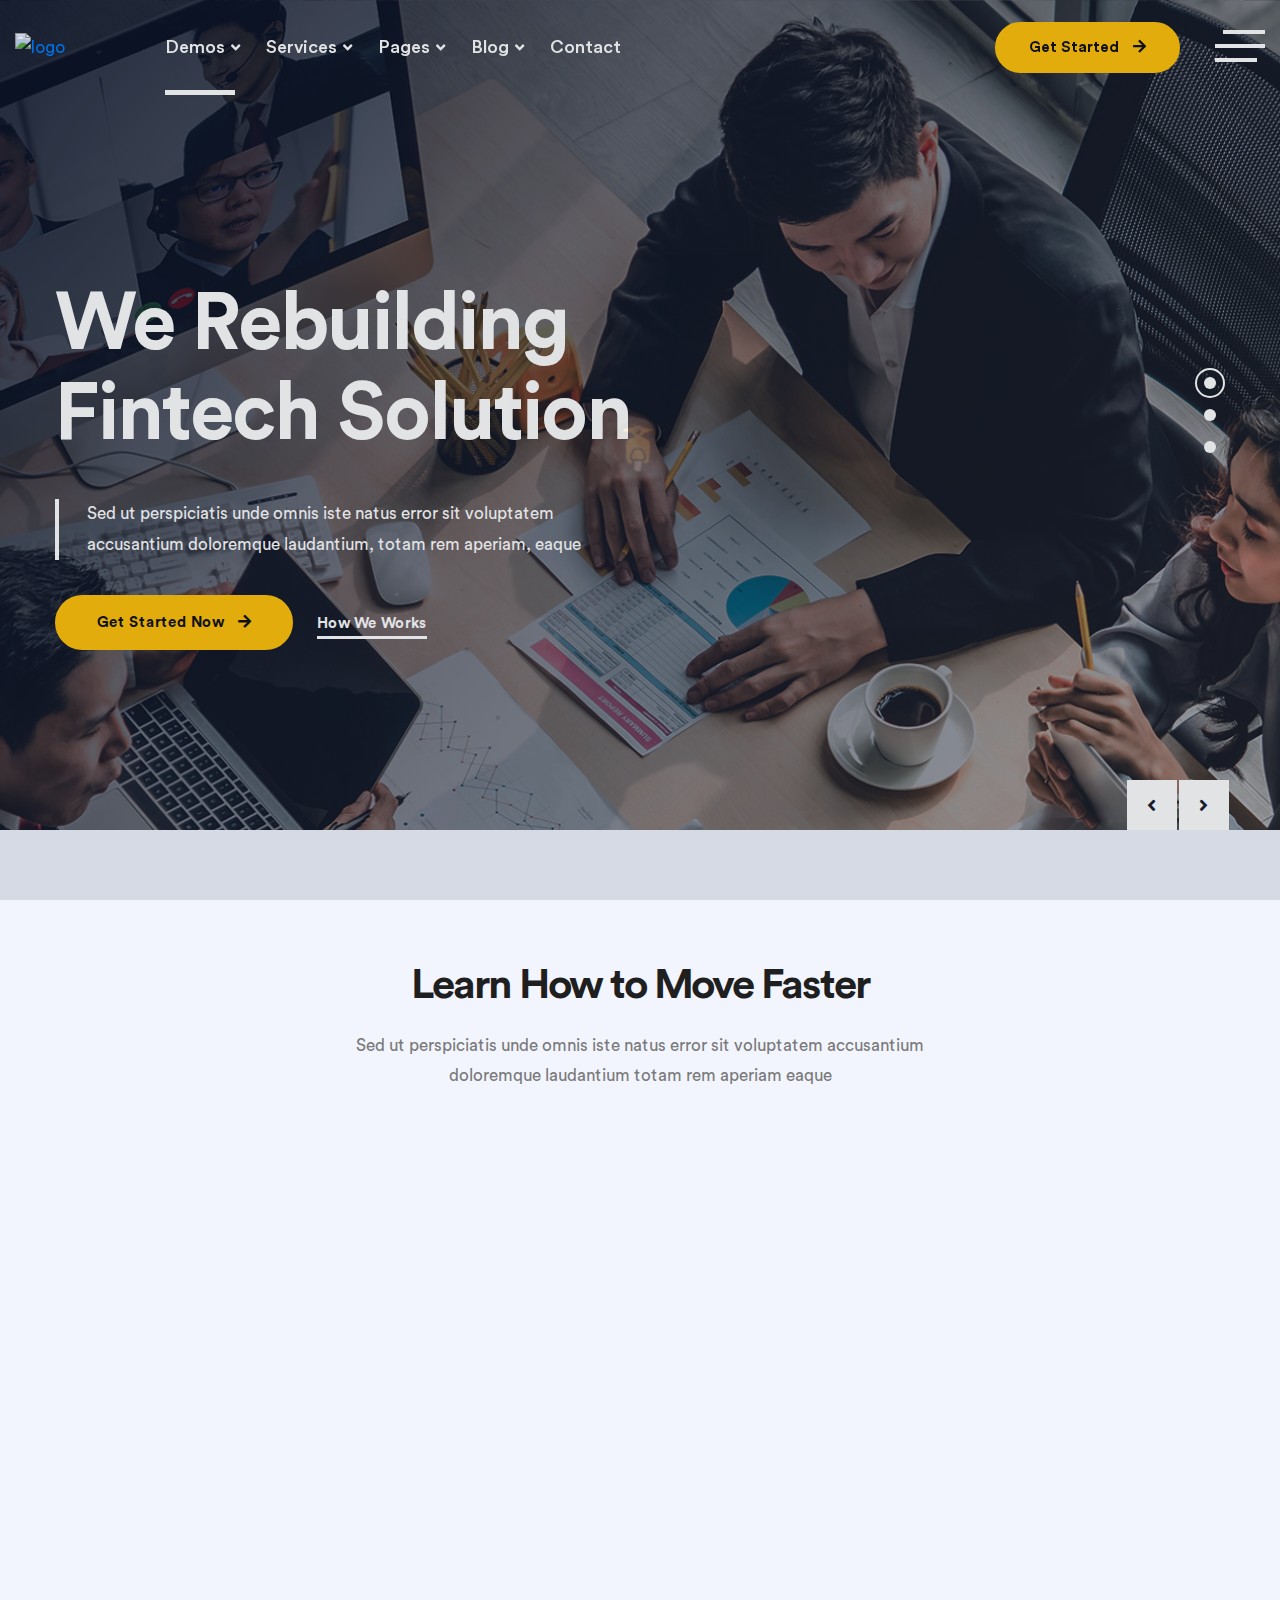
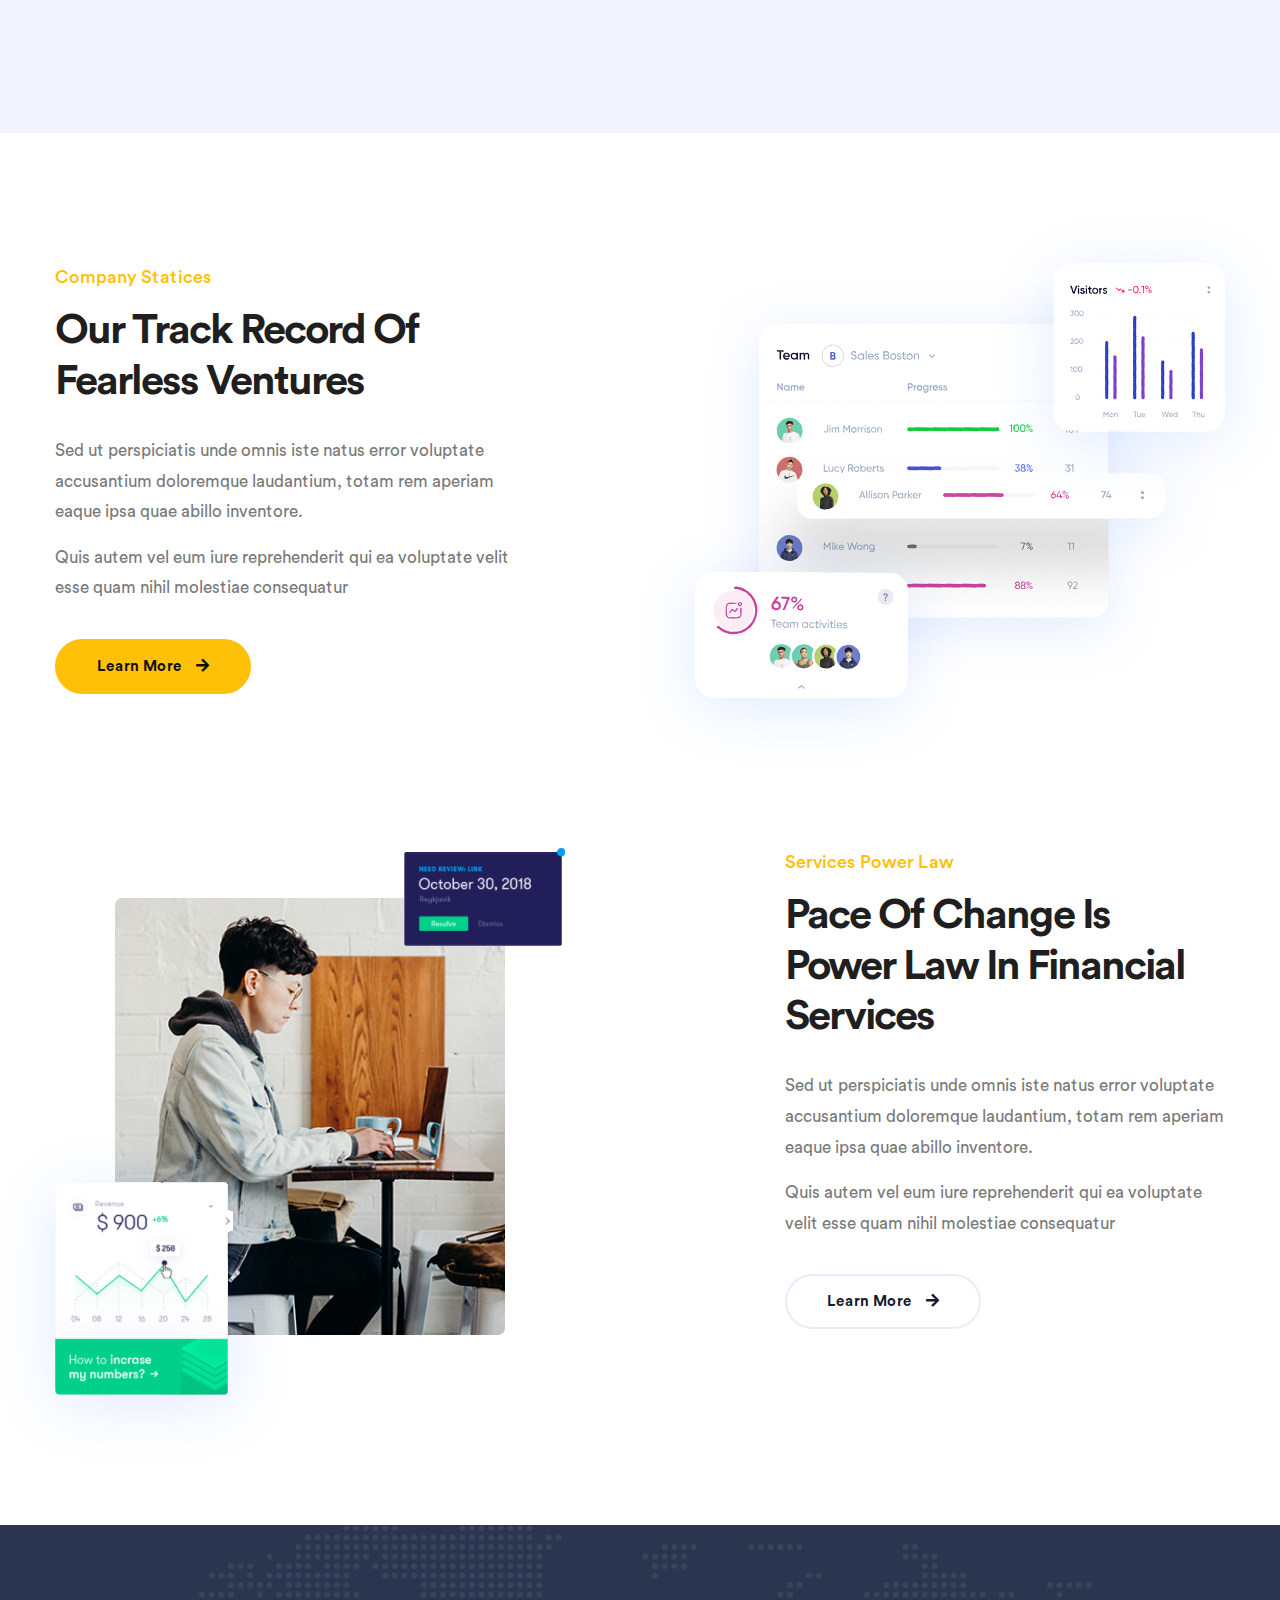
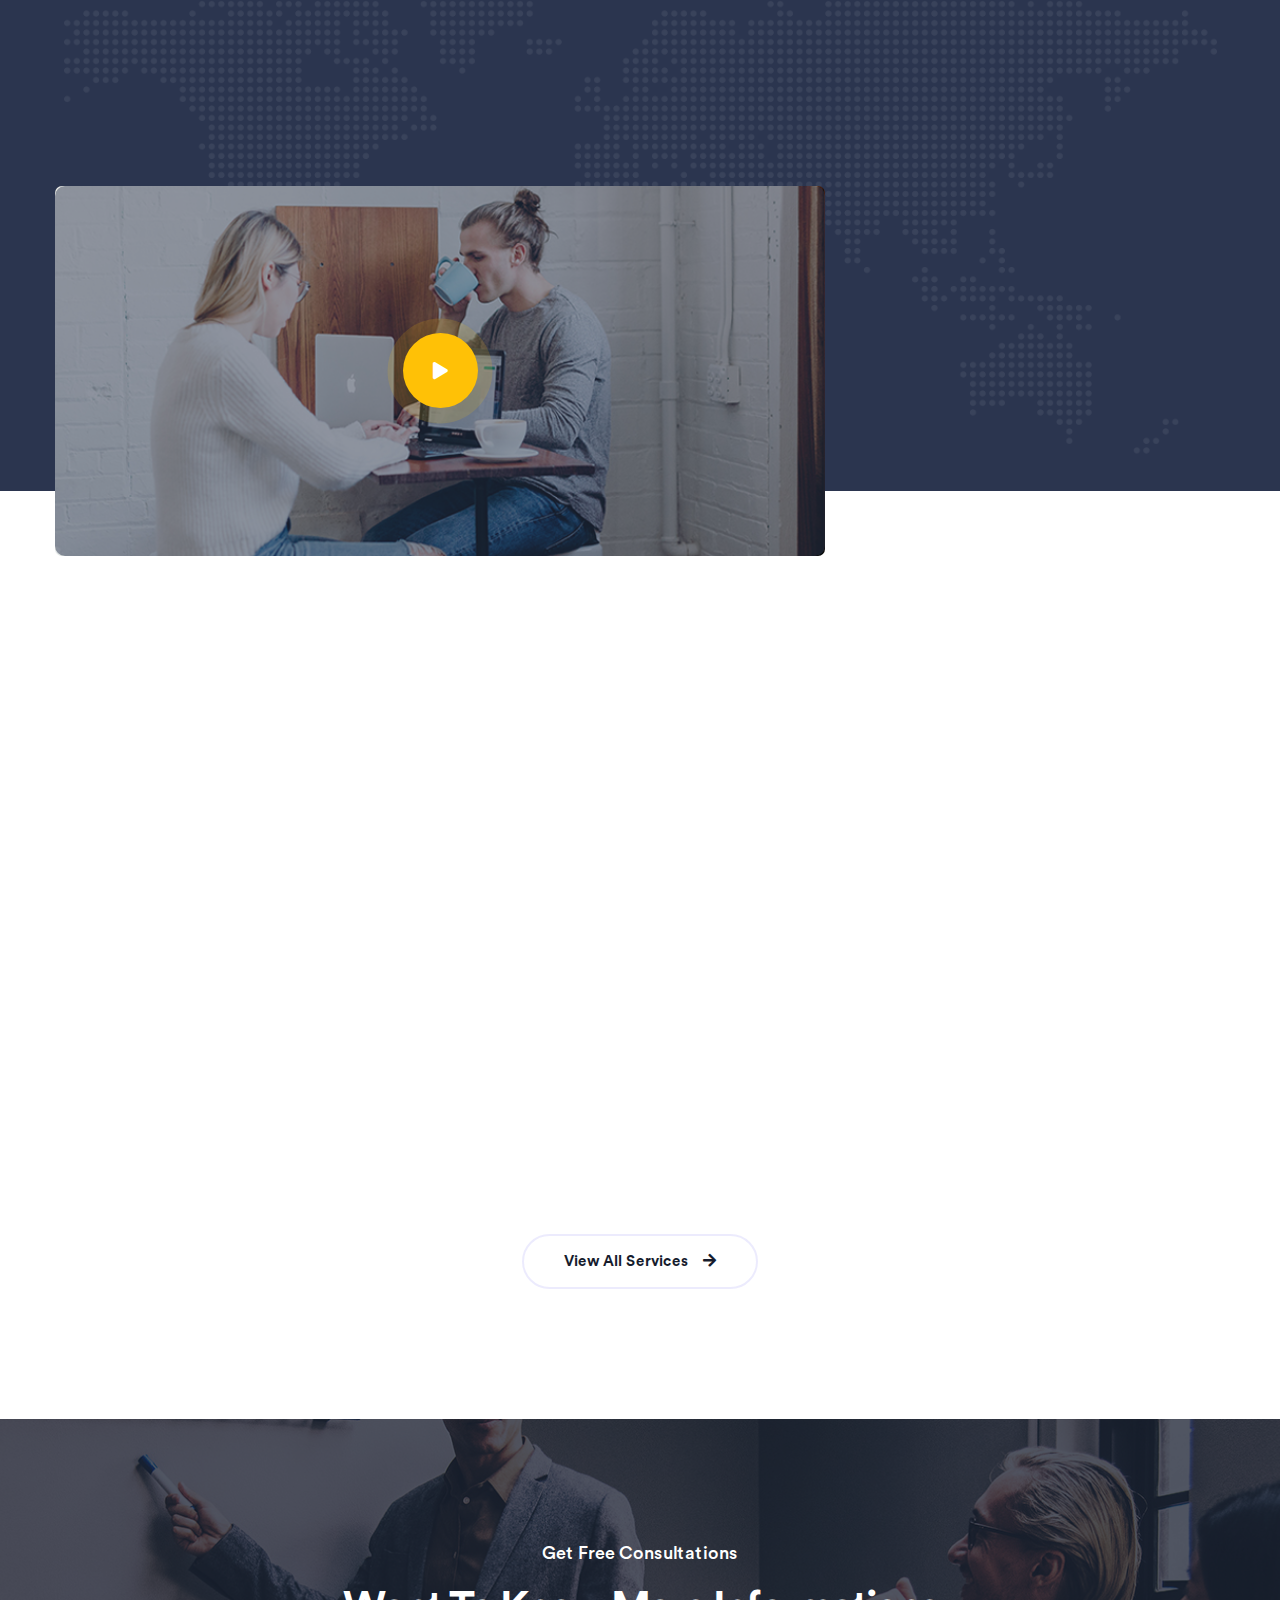
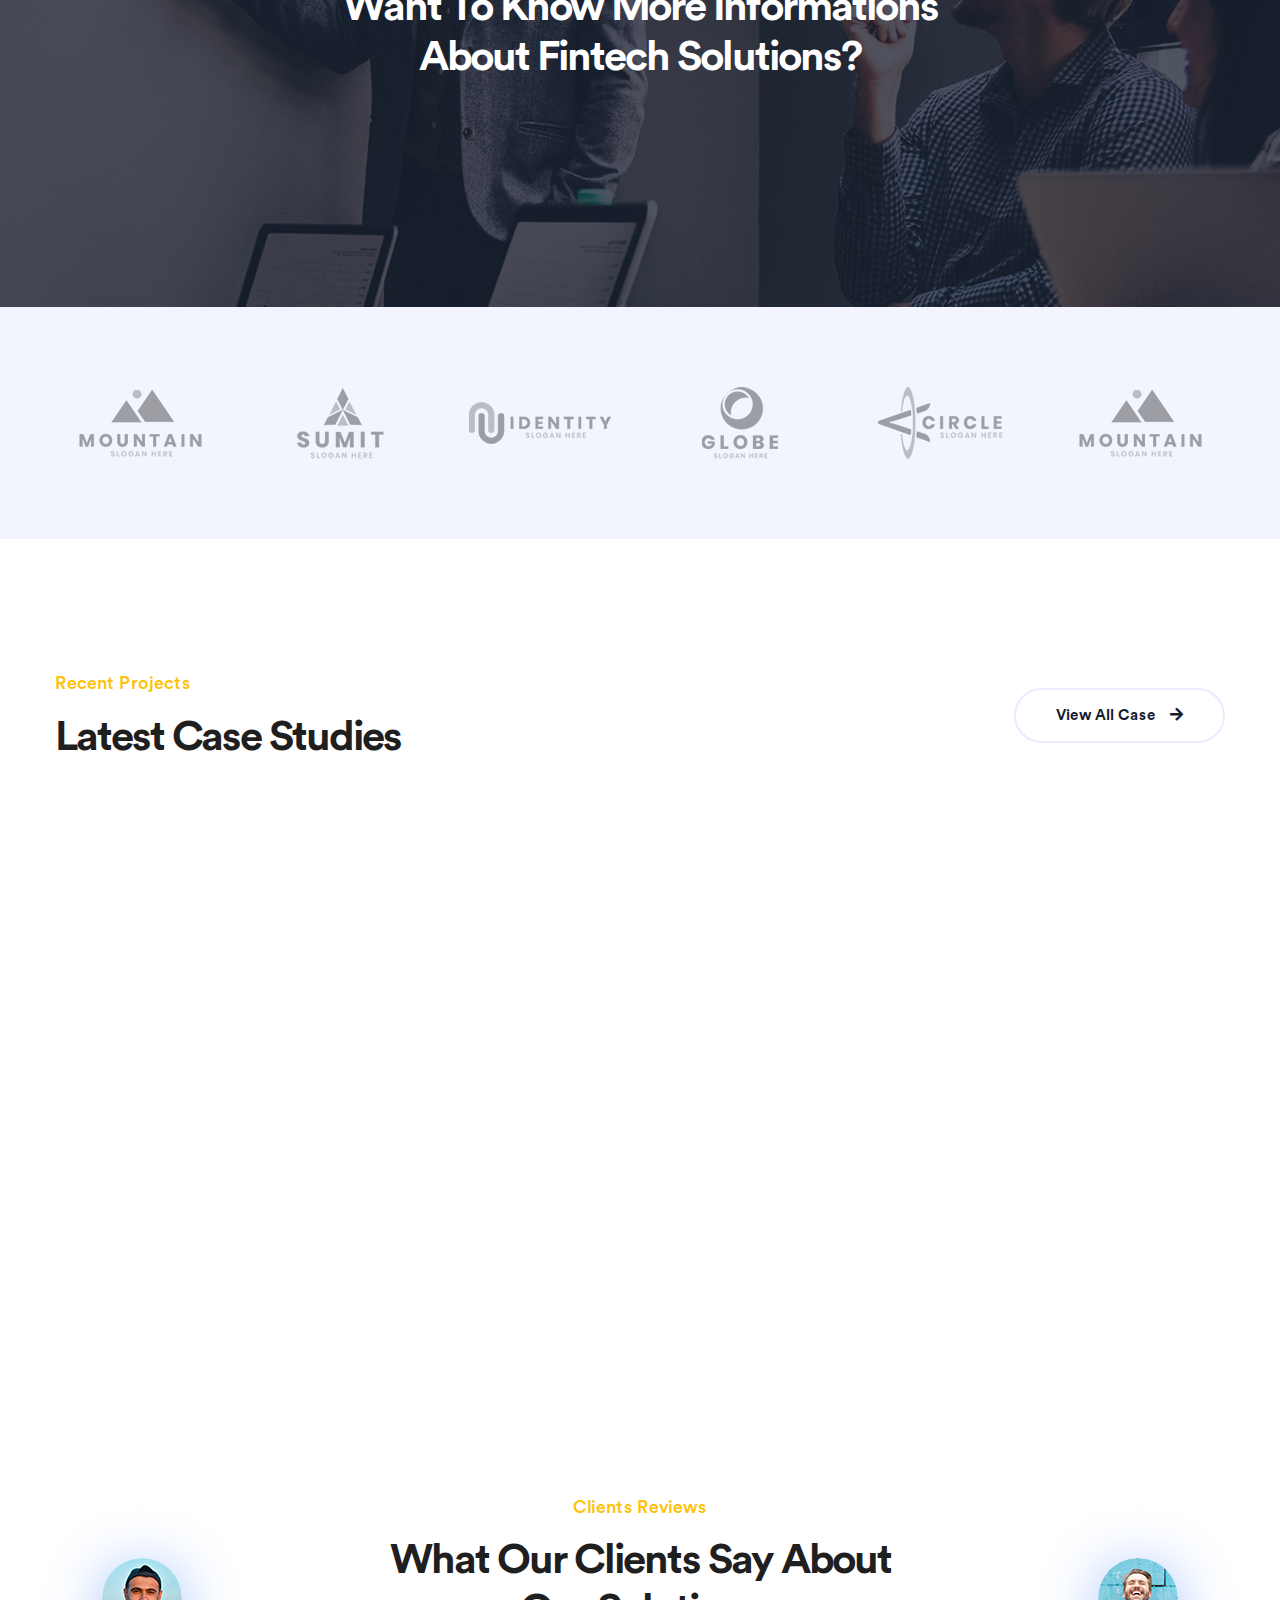
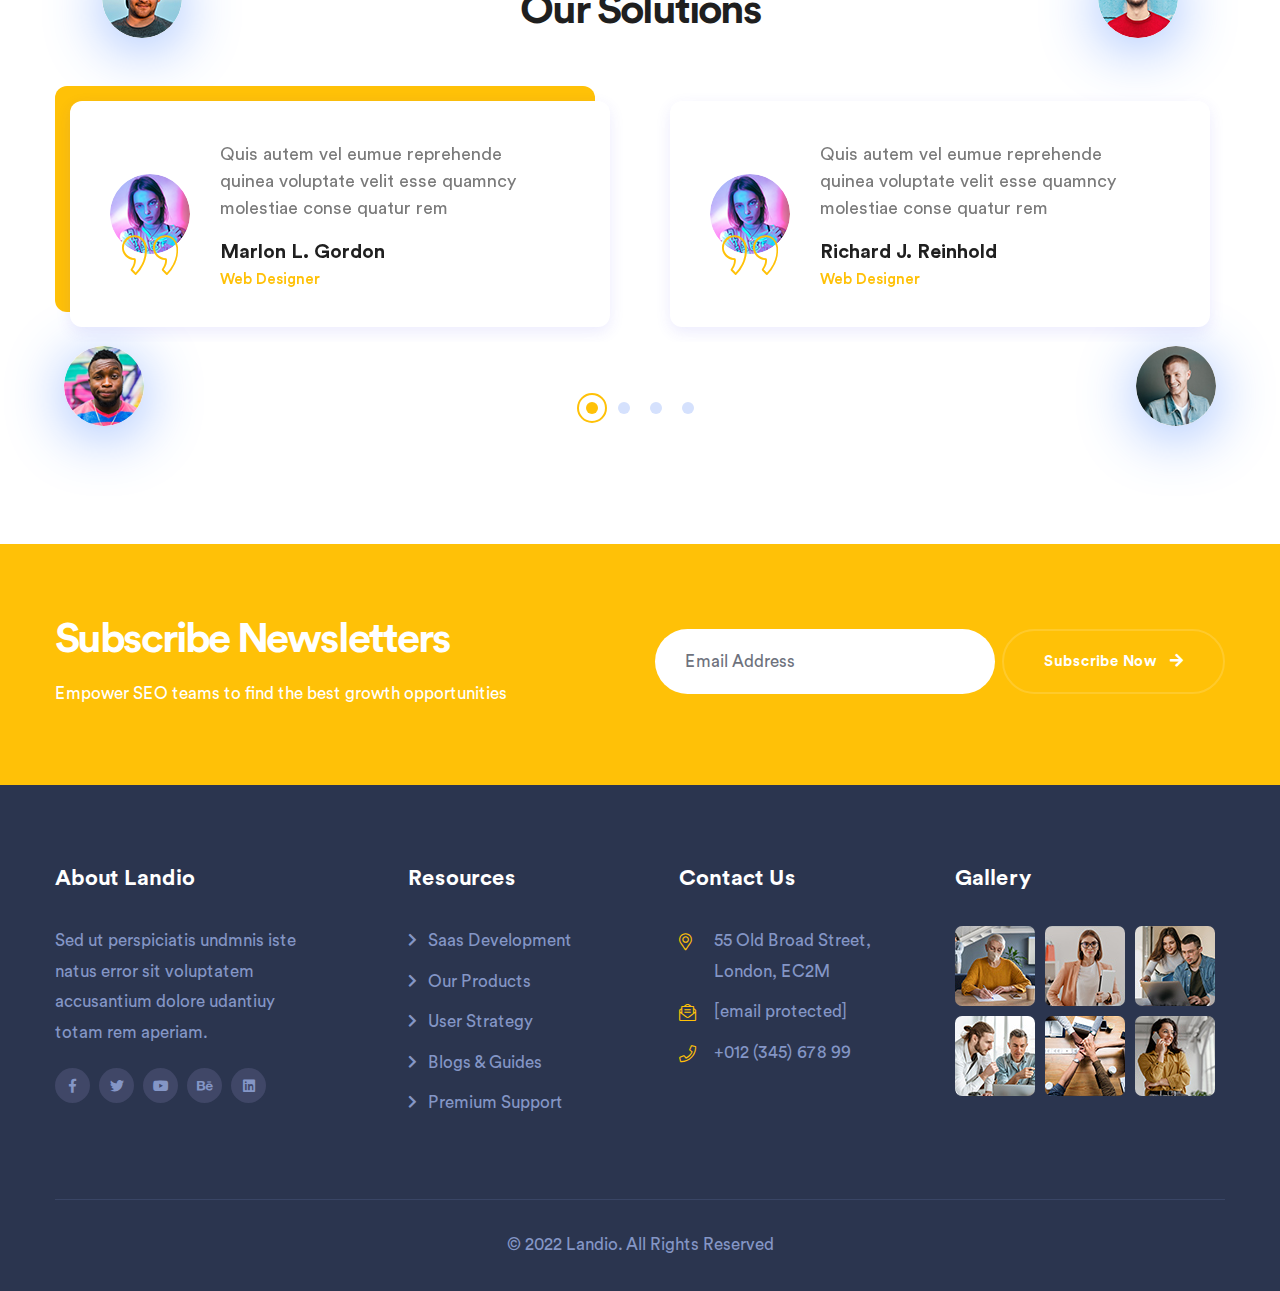
==== index-6.html @ 15ffc887 "first commit" ====
<!DOCTYPE html>
<html lang="en">

<head>
    <meta charset="UTF-8">
    <meta http-equiv="X-UA-Compatible" content="IE=edge">
    <meta name="viewport" content="width=device-width, initial-scale=1.0">
    <title>MotoGo || APP de traslados</title>

    <!--====== Favicon Icon ======-->
    <link rel="shortcut icon" href="assets/img/favicon.png" type="img/png" />
    <!--====== Bootstrap css ======-->
    <link rel="stylesheet" href="assets/css/bootstrap.min.css" />
    <!--====== Slick Slider ======-->
    <link rel="stylesheet" href="assets/css/slick.min.css" />
    <!--====== Magnific ======-->
    <link rel="stylesheet" href="assets/css/magnific-popup.min.css" />
    <!--====== Nice Select ======-->
    <link rel="stylesheet" href="assets/css/nice-select.min.css" />
    <!--====== Animate CSS ======-->
    <link rel="stylesheet" href="assets/css/animate.min.css" />
    <!--====== Font Awesome ======-->
    <link rel="stylesheet" href="assets/fonts/fontawesome/css/all.min.css" />
    <!--====== Flaticon ======-->
    <link rel="stylesheet" href="assets/fonts/flaticon/flaticon.css" />
    <!--====== Spacing Css ======-->
    <link rel="stylesheet" href="assets/css/spacing.min.css" />
    <!--====== Main Css ======-->
    <link rel="stylesheet" href="assets/css/style.css" />
    <!--====== Responsive CSS ======-->
    <link rel="stylesheet" href="assets/css/responsive.css" />
</head>

<body class="fintech-landing-page">
    <!--======= Start Preloader =======-->
    <div id="preloader">
        <img class="preloader-image" width="60" src="assets/img/preloader-logo.png" alt="preloader" />
    </div>
    <!--======= End Preloader =======-->

    <!--====== Start Header ======-->
    <header class="template-header navbar-left absolute-header nav-white-color nav-border-bottom submenu-primary-4 sticky-header">
        <div class="container-fluid container-1430">
            <div class="header-inner">
                <div class="header-left">
                    <div class="brand-logo">
                        <a href="index.html">
                            <img src="assets/img/logo-white-3.png" alt="logo" class="main-logo">
                            <img src="assets/img/logo-3.png" alt="logo" class="sticky-logo">
                        </a>
                    </div>
                    <nav class="nav-menu d-none d-xl-block">
                        <ul>
                            <li class="active">
                                <a href="index.html">Demos</a>
                                <ul class="sub-menu">
                                    <li><a href="index.html">Homepage Sass</a></li>
                                    <li><a href="index-2.html">Homepage SEO</a></li>
                                    <li><a href="index-3.html">Homepage App</a></li>
                                    <li><a href="index-4.html">Homepage Chatbot</a></li>
                                    <li><a href="index-5.html">Homepage Consultant</a></li>
                                    <li><a href="index-6.html">Homepage Fintech</a></li>
                                    <li><a href="index-7.html">Homepage Software</a></li>
                                    <li><a href="index-8.html">Homepage E-Wallet</a></li>
                                    <li><a href="index-9.html">Homepage Webinar</a></li>
                                </ul>
                            </li>
                            <li>
                                <a href="services.html">Services</a>
                                <ul class="sub-menu">
                                    <li><a href="services.html">Our Services</a></li>
                                    <li><a href="service-details.html">Service Details</a></li>
                                </ul>
                            </li>
                            <li>
                                <a href="index-6.html#">Pages</a>
                                <ul class="sub-menu">
                                    <li><a href="about.html">About Us</a></li>
                                    <li><a href="team.html">Our Team</a></li>
                                    <li><a href="pricing.html">Pricing</a></li>
                                    <li>
                                        <a href="portfolio.html">Portfolio</a>
                                        <ul class="sub-menu">
                                            <li><a href="portfolio.html">Portfolio One</a></li>
                                            <li><a href="portfolio-2.html">Portfolio Two</a></li>
                                            <li><a href="portfolio-details.html">Portfolio Details</a></li>
                                        </ul>
                                    </li>
                                    <li><a href="sign-in.html">Sign In</a></li>
                                    <li><a href="sign-up.html">Sign Up</a></li>
                                    <li><a href="coming-soon.html">Coming Soon</a></li>
                                    <li><a href="404.html">404</a></li>
                                </ul>
                            </li>
                            <li>
                                <a href="blog-standard.html">Blog</a>
                                <ul class="sub-menu">
                                    <li><a href="blog-standard.html">Blog Standard</a></li>
                                    <li><a href="blog-details.html">Blog Details</a></li>
                                </ul>
                            </li>
                            <li>
                                <a href="contact.html">Contact</a>
                            </li>
                        </ul>
                    </nav>
                </div>
                <div class="header-right">
                    <ul class="header-extra">
                        <li class="d-none d-md-block">
                            <a href="services.html" class="template-btn primary-bg-4 shadow-none">
                                Get Started <i class="fas fa-arrow-right"></i>
                            </a>
                        </li>
                        <li class="d-none d-xl-block">
                            <a href="index-6.html#" class="off-canvas-btn">
                                <span></span>
                                <span></span>
                                <span></span>
                            </a>
                        </li>
                        <li class="d-xl-none">
                            <a href="index-6.html#" class="navbar-toggler">
                                <span></span>
                                <span></span>
                                <span></span>
                            </a>
                        </li>
                    </ul>
                </div>
            </div>
        </div>

        <!-- Start Mobile Slide Menu -->
        <div class="mobile-slide-panel">
            <div class="panel-overlay"></div>
            <div class="panel-inner">
                <div class="mobile-logo">
                    <a href="index.html">
                        <img src="assets/img/logo-1.png" alt="Landio">
                    </a>
                </div>
                <nav class="mobile-menu">
                    <ul>
                        <li class="active">
                            <a href="index.html">Demos</a>
                            <ul class="sub-menu">
                                <li><a href="index.html">Homepage Sass</a></li>
                                <li><a href="index-2.html">Homepage SEO</a></li>
                                <li><a href="index-3.html">Homepage App</a></li>
                                <li><a href="index-4.html">Homepage Chatbot</a></li>
                                <li><a href="index-5.html">Homepage Consultant</a></li>
                                <li><a href="index-6.html">Homepage Fintech</a></li>
                                <li><a href="index-7.html">Homepage Software</a></li>
                                <li><a href="index-8.html">Homepage E-Wallet</a></li>
                                <li><a href="index-9.html">Homepage Webinar</a></li>
                            </ul>
                        </li>
                        <li>
                            <a href="services.html">Services</a>
                            <ul class="sub-menu">
                                <li><a href="services.html">Our Services</a></li>
                                <li><a href="service-details.html">Service Details</a></li>
                            </ul>
                        </li>
                        <li>
                            <a href="index-6.html#">Pages</a>
                            <ul class="sub-menu">
                                <li><a href="about.html">About Us</a></li>
                                <li><a href="team.html">Our Team</a></li>
                                <li><a href="pricing.html">Pricing</a></li>
                                <li>
                                    <a href="portfolio.html">Portfolio</a>
                                    <ul class="sub-menu">
                                        <li><a href="portfolio.html">Portfolio One</a></li>
                                        <li><a href="portfolio-2.html">Portfolio Two</a></li>
                                        <li><a href="portfolio-details.html">Portfolio Details</a></li>
                                    </ul>
                                </li>
                                <li><a href="sign-in.html">Sign In</a></li>
                                <li><a href="sign-up.html">Sign Up</a></li>
                                <li><a href="coming-soon.html">Coming Soon</a></li>
                                <li><a href="404.html">404</a></li>
                            </ul>
                        </li>
                        <li>
                            <a href="blog-standard.html">Blog</a>
                            <ul class="sub-menu">
                                <li><a href="blog-standard.html">Blog Standard</a></li>
                                <li><a href="blog-details.html">Blog Details</a></li>
                            </ul>
                        </li>
                        <li>
                            <a href="contact.html">Contact</a>
                        </li>
                    </ul>
                </nav>
                <a href="index-6.html#" class="panel-close">
                    <i class="fal fa-times"></i>
                </a>
            </div>
        </div>
        <!-- End Mobile Slide Menu -->

        <!-- Off Canvas -->
        <div class="off-canvas-wrapper">
            <div class="canvas-overlay"></div>
            <div class="canvas-inner">
                <div class="canvas-logo">
                    <img src="assets/img/logo-1.png" alt="Canvas Logo">
                </div>
                <div class="about-us">
                    <h5 class="canvas-widget-title">About Us</h5>
                    <p>
                        Sed perspiciatis unde omnis iste natus error voluptatem accusantium doloremque laudantium totam rem aperams eaque ipsa quae abillo inventore veritatis
                    </p>
                </div>
                <div class="contact-us">
                    <h5 class="canvas-widget-title">Contact Us</h5>
                    <ul>
                        <li>
                            <i class="far fa-map-marker-alt"></i>
                            354 Oakridge, Camden NJ 08102 - USA
                        </li>
                        <li>
                            <i class="far fa-envelope-open"></i>
                            <a href="../../cdn-cgi/l/email-protection#ec9f999c9c839e98ac808d82888583c28f8381"><span class="__cf_email__" data-cfemail="b2c1c7c2c2ddc0c6f2ded3dcd6dbdd9cd1dddf">[email&#160;protected]</span></a>
                            <a href="https://demo.webtend.net/html/landio/www.landio.net" target="_blank">www.landio.net</a>
                        </li>
                        <li>
                            <i class="far fa-phone"></i>
                            <span><a href="tel:+01234567899">+012 (345) 678 99</a></span>
                            <span><a href="tel:+8563214">+8563214</a></span>
                        </li>
                    </ul>
                </div>
                <a href="index-6.html#" class="canvas-close">
                    <i class="fal fa-times"></i>
                </a>
            </div>
        </div>
    </header>
    <!--====== End Header ======-->

    <!--====== Start Hero Area ======-->
    <section class="hero-area-v6 hero-slider">
        <div class="single-slider" style="background-image: url(assets/img/hero/home-6-slider-bg-1.jpg);">
            <div class="container">
                <div class="row no-gutters">
                    <div class="col-xl-6 col-lg-7 col-md-10 col-sm-11">
                        <div class="hero-content">
                            <h1 class="hero-title" data-animation="fadeInUp" data-delay="0.2s">
                                We Rebuilding Fintech Solution
                            </h1>
                            <p data-animation="fadeInUp" data-delay="0.4s">
                                Sed ut perspiciatis unde omnis iste natus error sit voluptatem accusantium doloremque laudantium, totam rem aperiam, eaque
                            </p>
                            <ul class="hero-btns d-flex align-items-center">
                                <li data-animation="fadeInUp" data-delay="0.5s">
                                    <a href="services.html" class="template-btn primary-bg-4 shadow-none">
                                        Get Started Now <i class="fas fa-arrow-right"></i>
                                    </a>
                                </li>
                                <li data-animation="fadeInUp" data-delay="0.6s">
                                    <a href="https://vimeo.com/87110435" class="play-text-btn">
                                        How We Works
                                    </a>
                                </li>
                            </ul>
                        </div>
                    </div>
                </div>
            </div>
        </div>
        <div class="single-slider" style="background-image: url(assets/img/hero/home-6-slider-bg-2.jpg);">
            <div class="container">
                <div class="row no-gutters">
                    <div class="col-xl-6 col-lg-7 col-md-10 col-sm-11">
                        <div class="hero-content">
                            <h1 class="hero-title">
                                We Rebuilding Fintech Solution
                            </h1>
                            <p>
                                Sed ut perspiciatis unde omnis iste natus error sit voluptatem accusantium doloremque laudantium, totam rem aperiam, eaque
                            </p>
                            <ul class="hero-btns d-flex align-items-center">
                                <li>
                                    <a href="services.html" class="template-btn primary-bg-4 shadow-none">
                                        Get Started Now <i class="fas fa-arrow-right"></i>
                                    </a>
                                </li>
                                <li>
                                    <a href="https://vimeo.com/87110435" class="play-text-btn">
                                        How We Works
                                    </a>
                                </li>
                            </ul>
                        </div>
                    </div>
                </div>
            </div>
        </div>
        <div class="single-slider" style="background-image: url(assets/img/hero/home-6-slider-bg-3.jpg);">
            <div class="container">
                <div class="row no-gutters">
                    <div class="col-xl-6 col-lg-7 col-md-10 col-sm-11">
                        <div class="hero-content">
                            <h1 class="hero-title">
                                We Rebuilding Fintech Solution
                            </h1>
                            <p>
                                Sed ut perspiciatis unde omnis iste natus error sit voluptatem accusantium doloremque laudantium, totam rem aperiam, eaque
                            </p>
                            <ul class="hero-btns d-flex align-items-center">
                                <li>
                                    <a href="services.html" class="template-btn primary-bg-4 shadow-none">
                                        Get Started Now <i class="fas fa-arrow-right"></i>
                                    </a>
                                </li>
                                <li>
                                    <a href="https://vimeo.com/87110435" class="play-text-btn">
                                        How We Works
                                    </a>
                                </li>
                            </ul>
                        </div>
                    </div>
                </div>
            </div>
        </div>
    </section>
    <!--====== End Hero Area ======-->

    <!--====== Section Service Start ======-->
    <section class="service-section p-t-130 p-b-130 bg-soft-grey-color">
        <div class="container">
            <div class="row justify-content-center">
                <div class="col-lg-6 col-md-9">
                    <div class="common-heading text-center m-b-20">
                        <h2 class="title m-b-20">Learn How to Move Faster</h2>
                        <p>Sed ut perspiciatis unde omnis iste natus error sit voluptatem accusantium doloremque laudantium totam rem aperiam eaque</p>
                    </div>
                </div>
            </div>
            <div class="row justify-content-center image-boxes-v3">
                <div class="col-lg-6 col-md-10 wow fadeInUp" data-wow-delay="0.2s">
                    <div class="image-box m-t-30">
                        <div class="box-image">
                            <img src="assets/img/services/service-thumbnail-7.jpg" alt="Image">
                        </div>
                        <div class="box-content">
                            <h4 class="title">Smart Softwares</h4>
                            <p>
                                Quis autem vel eum iure righteous qui in ea voluptate velit esse.
                            </p>
                            <a href="service-details.html" class="box-link">Read More <i class="fas fa-arrow-right"></i></a>
                        </div>
                    </div>
                </div>
                <div class="col-lg-6 col-md-10 wow fadeInUp" data-wow-delay="0.3s">
                    <div class="image-box m-t-30">
                        <div class="box-image">
                            <img src="assets/img/services/service-thumbnail-8.jpg" alt="Image">
                        </div>
                        <div class="box-content">
                            <h4 class="title">Trusted Security</h4>
                            <p>
                                Quis autem vel eum iure righteous qui in ea voluptate velit esse.
                            </p>
                            <a href="service-details.html" class="box-link">Read More <i class="fas fa-arrow-right"></i></a>
                        </div>
                    </div>
                </div>
                <div class="col-lg-6 col-md-10 wow fadeInUp" data-wow-delay="0.4s">
                    <div class="image-box m-t-30">
                        <div class="box-image">
                            <img src="assets/img/services/service-thumbnail-9.jpg" alt="Image">
                        </div>
                        <div class="box-content">
                            <h4 class="title">Awards Winners</h4>
                            <p>
                                Quis autem vel eum iure righteous qui in ea voluptate velit esse.
                            </p>
                            <a href="service-details.html" class="box-link">Read More <i class="fas fa-arrow-right"></i></a>
                        </div>
                    </div>
                </div>
                <div class="col-lg-6 col-md-10 wow fadeInUp" data-wow-delay="0.5s">
                    <div class="image-box m-t-30">
                        <div class="box-image">
                            <img src="assets/img/services/service-thumbnail-10.jpg" alt="Image">
                        </div>
                        <div class="box-content">
                            <h4 class="title">Great Experience</h4>
                            <p>
                                Quis autem vel eum iure righteous qui in ea voluptate velit esse.
                            </p>
                            <a href="service-details.html" class="box-link">Read More <i class="fas fa-arrow-right"></i></a>
                        </div>
                    </div>
                </div>
            </div>
        </div>
    </section>
    <!--====== Section Service End ======-->

    <!--====== Statices Section Start ======-->
    <section class="statistic-section p-t-130 p-b-130">
        <div class="container">
            <div class="row justify-content-lg-between justify-content-center">
                <div class="col-lg-6 col-md-9 order-lg-last">
                    <div class="preview-galley-v6 m-l-40 m-l-lg-0 m-b-md-80">
                        <div class="main-img">
                            <img src="assets/img/preview-gallery/statistic-image-main.png" alt="Image">
                        </div>
                        <div class="preview-image-top animate-float-bob-x">
                            <img src="assets/img/preview-gallery/statistic-image-top.png" alt="Image">
                        </div>
                        <div class="preview-image-bottom animate-float-bob-x">
                            <img src="assets/img/preview-gallery/statistic-image-bottom.png" alt="Image">
                        </div>
                    </div>
                </div>
                <div class="col-lg-5 col-md-10 order-lg-first">
                    <div class="statistic-text-block">
                        <div class="common-heading m-b-30">
                            <span class="tagline color-primary-4">Company Statices</span>
                            <h2 class="title">Our Track Record Of Fearless Ventures</h2>
                        </div>
                        <p class="m-b-15">
                            Sed ut perspiciatis unde omnis iste natus error voluptate accusantium doloremque laudantium, totam rem aperiam eaque ipsa quae abillo inventore.
                        </p>
                        <p>
                            Quis autem vel eum iure reprehenderit qui ea voluptate velit esse quam nihil molestiae consequatur
                        </p>

                        <a href="index-6.html#" class="template-btn primary-bg-4 shadow-none m-t-35">Learn More <i class="fas fa-arrow-right"></i></a>
                    </div>
                </div>
            </div>
            <div class="row justify-content-lg-between justify-content-center p-t-150">
                <div class="col-lg-6 col-md-9">
                    <div class="preview-galley-v7 m-r-60 m-r-lg-0  m-b-md-80">
                        <div class="main-img">
                            <img src="assets/img/preview-gallery/service-law-main.jpg" alt="Image">
                        </div>
                        <div class="preview-image-top animate-float-bob-x">
                            <img src="assets/img/preview-gallery/service-law-top.png" alt="Image">
                        </div>
                        <div class="preview-image-bottom animate-float-bob-x">
                            <img src="assets/img/preview-gallery/service-law-bottom.png" alt="Image">
                        </div>
                    </div>
                </div>
                <div class="col-xl-5 col-lg-6 col-md-10">
                    <div class="statistic-text-block p-l-30">
                        <div class="common-heading m-b-30">
                            <span class="tagline color-primary-4">Services Power Law</span>
                            <h2 class="title">Pace Of Change Is Power Law In Financial Services</h2>
                        </div>
                        <p class="m-b-15">
                            Sed ut perspiciatis unde omnis iste natus error voluptate accusantium doloremque laudantium, totam rem aperiam eaque ipsa quae abillo inventore.
                        </p>
                        <p>
                            Quis autem vel eum iure reprehenderit qui ea voluptate velit esse quam nihil molestiae consequatur
                        </p>

                        <a href="index-6.html#" class="template-btn primary-bg-4 bordered-btn shadow-none m-t-35">Learn More <i class="fas fa-arrow-right"></i></a>
                    </div>
                </div>
            </div>
        </div>
    </section>
    <!--====== Statices Section End ======-->

    <!--====== Counter With Video End ======-->
    <div class="counter-with-vide-cta">
        <!--====== Counter Section Start ======-->
        <section class="counter-section bg-secondary-color-4 section-with-map-bg">
            <div class="container">
                <div class="row justify-content-center">
                    <div class="col-xl-10 col-lg-11">
                        <div class="row justify-content-center counter-items-v2">
                            <div class="col-lg-4 col-sm-6 wow fadeInUp" data-wow-delay="0.2s">
                                <div class="counter-item counter-left white-color m-b-60">
                                    <div class="counter-wrap">
                                        <span class="counter">35</span>
                                        <span class="suffix"><i class="far fa-plus"></i></span>
                                    </div>
                                    <p class="title">Our Trusted Active Clients</p>
                                </div>
                            </div>
                            <div class="col-lg-4 col-sm-6 wow fadeInUp" data-wow-delay="0.3s">
                                <div class="counter-item counter-left white-color m-b-60">
                                    <div class="counter-wrap">
                                        <span class="counter">75</span>
                                        <span class="suffix"><i class="far fa-plus"></i></span>
                                    </div>
                                    <p class="title">Fintech Project Complate</p>
                                </div>
                            </div>
                            <div class="col-lg-4 col-sm-6 wow fadeInUp" data-wow-delay="0.4s">
                                <div class="counter-item counter-left white-color m-b-60 pl-xl-5">
                                    <div class="counter-wrap">
                                        <span class="counter">94</span>
                                        <span class="suffix"><i class="far fa-plus"></i></span>
                                    </div>
                                    <p class="title">Experience Members</p>
                                </div>
                            </div>
                        </div>
                    </div>
                </div>
            </div>
        </section>
        <!--====== Counter Section End ======-->

        <!--====== Video Call To Action End ======-->
        <div class="container">
            <div class="video-cta">
                <div class="row justify-content-center">
                    <div class="col-xl-8 col-lg-7">
                        <div class="landio-video" style="background-image: url(assets/img/video/featured-video-cover-2.jpg);">
                            <a href="https://vimeo.com/87110435" class="play-btn popup-video color-heading-3"><i class="fas fa-play"></i></a>
                        </div>
                    </div>
                    <div class="col-xl-4 col-lg-5 col-md-8 wow fadeInUp" data-wow-delay="0.3s">
                        <div class="video-cta-text-block m-t-md-30">
                            <h3 class="title">Get Free  Consultations</h3>
                            <p>
                                Sed ut perspiciatis unde omnis iste  voluptate accusan dolore
                            </p>
                            <a href="index-6.html#" class="template-btn white-bg bordered-btn">Get A Quote <i class="far fa-arrow-right"></i></a>
                        </div>
                    </div>
                </div>
            </div>
        </div>
        <!--====== Video Call To Action End ======-->
    </div>
    <!--====== Counter With Video End ======-->

    <!--====== Service Section Start ======-->
    <section class="service-section p-t-130 p-b-130">
        <div class="container">
            <div class="row iconic-boxes-v2">
                <div class="col-lg-3 col-sm-6 wow fadeInUp" data-wow-delay="0.2s">
                    <div class="iconic-box m-b-50">
                        <div class="icon">
                            <img src="assets/img/icon/business-analysis.png" alt="Business">
                        </div>
                        <h5 class="title"><a href="index-6.html#">Business Analysis</a></h5>
                        <p>
                            Sed perspiciatis unde omnis este error voluptate accusant doloremque systems.
                        </p>
                    </div>
                </div>
                <div class="col-lg-3 col-sm-6 wow fadeInUp" data-wow-delay="0.3s">
                    <div class="iconic-box m-b-50">
                        <div class="icon">
                            <img src="assets/img/icon/consulting.png" alt="Consulting">
                        </div>
                        <h5 class="title"><a href="index-6.html#">Fintech Consulting</a></h5>
                        <p>
                            Sed perspiciatis unde omnis este error voluptate accusant doloremque systems.
                        </p>
                    </div>
                </div>
                <div class="col-lg-3 col-sm-6 wow fadeInUp" data-wow-delay="0.4s">
                    <div class="iconic-box m-b-50">
                        <div class="icon">
                            <img src="assets/img/icon/finance.png" alt="Finance">
                        </div>
                        <h5 class="title"><a href="index-6.html#">Finance Platforms</a></h5>
                        <p>
                            Sed perspiciatis unde omnis este error voluptate accusant doloremque systems.
                        </p>
                    </div>
                </div>
                <div class="col-lg-3 col-sm-6 wow fadeInUp" data-wow-delay="0.5s">
                    <div class="iconic-box m-b-50">
                        <div class="icon">
                            <img src="assets/img/icon/cog.png" alt="Quality">
                        </div>
                        <h5 class="title"><a href="index-6.html#">Quality Assurance</a></h5>
                        <p>
                            Sed perspiciatis unde omnis este error voluptate accusant doloremque systems.
                        </p>
                    </div>
                </div>
                <div class="col-lg-3 col-sm-6 wow fadeInUp" data-wow-delay="0.6s">
                    <div class="iconic-box m-b-50">
                        <div class="icon">
                            <img src="assets/img/icon/research.png" alt="Research">
                        </div>
                        <h5 class="title"><a href="index-6.html#">Focused Research</a></h5>
                        <p>
                            Sed perspiciatis unde omnis este error voluptate accusant doloremque systems.
                        </p>
                    </div>
                </div>
                <div class="col-lg-3 col-sm-6 wow fadeInUp" data-wow-delay="0.7s">
                    <div class="iconic-box m-b-50">
                        <div class="icon">
                            <img src="assets/img/icon/expense-report.png" alt="Expense">
                        </div>
                        <h5 class="title"><a href="index-6.html#">Expense Reporting</a></h5>
                        <p>
                            Sed perspiciatis unde omnis este error voluptate accusant doloremque systems.
                        </p>
                    </div>
                </div>
                <div class="col-lg-3 col-sm-6 wow fadeInUp" data-wow-delay="0.8s">
                    <div class="iconic-box m-b-50">
                        <div class="icon">
                            <img src="assets/img/icon/data-verification.png" alt="Verification">
                        </div>
                        <h5 class="title"><a href="index-6.html#">Data Verification</a></h5>
                        <p>
                            Sed perspiciatis unde omnis este error voluptate accusant doloremque systems.
                        </p>
                    </div>
                </div>
                <div class="col-lg-3 col-sm-6 wow fadeInUp" data-wow-delay="0.9s">
                    <div class="iconic-box m-b-50">
                        <div class="icon">
                            <img src="assets/img/icon/tax.png" alt="Quality">
                        </div>
                        <h5 class="title"><a href="index-6.html#">Tax & Vat Advisory</a></h5>
                        <p>
                            Sed perspiciatis unde omnis este error voluptate accusant doloremque systems.
                        </p>
                    </div>
                </div>
                <div class="col-12 text-center">
                    <a href="index-6.html#" class="template-btn primary-bg-4 bordered-btn shadow-none m-t-20">
                        View All Services <i class="fas fa-arrow-right"></i>
                    </a>
                </div>
            </div>
        </div>
    </section>
    <!--====== Service Section End ======-->

    <!--====== Call to Action Start ======-->
    <section class="cta-section cta-section-with-bg p-t-120 p-b-120" style="background-image: url(assets/img/cta/cta-bg.jpg);">
        <div class="container">
            <div class="row justify-content-center">
                <div class="col-xl-7 col-lg-8">
                    <div class="cta-content">
                        <div class="common-heading heading-white m-b-50 text-center">
                            <span class="tagline">Get Free Consultations</span>
                            <h2 class="title">Want To Know More Informations About Fintech Solutions?</h2>
                        </div>

                        <ul class="cta-btns justify-content-center">
                            <li class="wow fadeInUp" data-wow-delay="0.2s">
                                <a href="contact.html" class="template-btn primary-bg-4 shadow-none">
                                    Get Free Quote <i class="fas fa-arrow-right"></i>
                                </a>
                            </li>
                            <li class="wow fadeInUp" data-wow-delay="0.3s">
                                <a href="services.html" class="template-btn white-bg bordered-btn">
                                    How it Work <i class="fas fa-arrow-right"></i>
                                </a>
                            </li>
                        </ul>
                    </div>
                </div>
            </div>
        </div>
    </section>
    <!--====== Call to Action End ======-->

    <!--====== Start Brands Slider Area ======-->
    <section class="brands-section bg-soft-grey-color p-t-80 p-b-80">
        <div class="container">
            <div class="brand-items brand-effect-one row brand-slider-two-active">
                <div class="col">
                    <div class="brand-item">
                        <a href="index-6.html#">
                            <img src="assets/img/brands/brand-1.png" alt="Brand">
                        </a>
                    </div>
                </div>
                <div class="col">
                    <div class="brand-item">
                        <a href="index-6.html#">
                            <img src="assets/img/brands/brand-2.png" alt="Brand">
                        </a>
                    </div>
                </div>
                <div class="col">
                    <div class="brand-item">
                        <a href="index-6.html#">
                            <img src="assets/img/brands/brand-3.png" alt="Brand">
                        </a>
                    </div>
                </div>
                <div class="col">
                    <div class="brand-item">
                        <a href="index-6.html#">
                            <img src="assets/img/brands/brand-4.png" alt="Brand">
                        </a>
                    </div>
                </div>
                <div class="col">
                    <div class="brand-item">
                        <a href="index-6.html#">
                            <img src="assets/img/brands/brand-5.png" alt="Brand">
                        </a>
                    </div>
                </div>
                <div class="col">
                    <div class="brand-item">
                        <a href="index-6.html#">
                            <img src="assets/img/brands/brand-1.png" alt="Brand">
                        </a>
                    </div>
                </div>
                <div class="col">
                    <div class="brand-item">
                        <a href="index-6.html#">
                            <img src="assets/img/brands/brand-2.png" alt="Brand">
                        </a>
                    </div>
                </div>
                <div class="col">
                    <div class="brand-item">
                        <a href="index-6.html#">
                            <img src="assets/img/brands/brand-3.png" alt="Brand">
                        </a>
                    </div>
                </div>
                <div class="col">
                    <div class="brand-item">
                        <a href="index-6.html#">
                            <img src="assets/img/brands/brand-4.png" alt="Brand">
                        </a>
                    </div>
                </div>
                <div class="col">
                    <div class="brand-item">
                        <a href="index-6.html#">
                            <img src="assets/img/brands/brand-5.png" alt="Brand">
                        </a>
                    </div>
                </div>
            </div>
        </div>
    </section>
    <!--====== End Brands Slider Area ======-->

    <!--====== Recent Projects Start ======-->
    <section class="recent-project-section p-t-130">
        <div class="container">
            <div class="row align-items-center justify-content-between">
                <div class="col-auto">
                    <div class="common-heading m-b-40">
                        <span class="tagline color-primary-4">Recent Projects</span>
                        <h2 class="title">Latest Case Studies</h2>
                    </div>
                </div>
                <div class="col-auto">
                    <a href="index-6.html#" class="template-btn primary-bg-4 bordered-btn shadow-none m-b-40">
                        View All Case <i class="fas fa-arrow-right"></i>
                    </a>
                </div>
            </div>
            <div class="row justify-content-center recent-projects">
                <div class="col-lg-4 col-md-6 col-sm-10 wow fadeInUp" data-wow-delay="0.2s">
                    <div class="recent-project-item m-t-30">
                        <div class="project-thumbnail hover-overly-zoom">
                            <img src="assets/img/project/project-1.jpg" alt="blog thumbnail one">
                        </div>
                        <div class="project-content">
                            <a href="index-6.html#" class="project-cat">
                                Fintech Solutions
                            </a>
                            <h4 class="title">
                                Micro-Typograph How Space Punctuation Marks Other
                            </h4>
                            <a href="blog-details.html" class="read-more-btn">Read more <i class="fas fa-arrow-right"></i></a>
                        </div>
                    </div>
                </div>
                <div class="col-lg-4 col-md-6 col-sm-10 wow fadeInUp" data-wow-delay="0.3s">
                    <div class="recent-project-item m-t-30">
                        <div class="project-thumbnail hover-overly-zoom">
                            <img src="assets/img/project/project-2.jpg" alt="blog thumbnail one">
                        </div>
                        <div class="project-content">
                            <a href="index-6.html#" class="project-cat">
                                Fintech Solutions
                            </a>
                            <h4 class="title">
                                Signs Website Feels Haunted House Than Welcoming
                            </h4>
                            <a href="blog-details.html" class="read-more-btn">Read more <i class="fas fa-arrow-right"></i></a>
                        </div>
                    </div>
                </div>
                <div class="col-lg-4 col-md-6 col-sm-10 wow fadeInUp" data-wow-delay="0.4s">
                    <div class="recent-project-item m-t-30">
                        <div class="project-thumbnail hover-overly-zoom">
                            <img src="assets/img/project/project-3.jpg" alt="blog thumbnail one">
                        </div>
                        <div class="project-content">
                            <a href="index-6.html#" class="project-cat">
                                Fintech Solutions
                            </a>
                            <h4 class="title">
                                Great Expectas Using Story Principles Anticipate
                            </h4>
                            <a href="blog-details.html" class="read-more-btn">Read more <i class="fas fa-arrow-right"></i></a>
                        </div>
                    </div>
                </div>
            </div>
        </div>
    </section>
    <!--====== Recent Projects End ======-->

    <!--====== Testimonial Section Start ======-->
    <section class="testimonial-project-section section-author-particle p-t-130 p-b-130">
        <div class="container">
            <div class="row align-items-center justify-content-center">
                <div class="col-lg-6 col-md-9">
                    <div class="common-heading text-center m-b-50">
                        <span class="tagline color-primary-4">Clients Reviews</span>
                        <h2 class="title">What Our Clients Say About Our Solutions</h2>
                    </div>
                </div>
            </div>
            <div class="row testimonial-slider-v2" id="testimonialActiveFour">
                <div class="col-lg-6">
                    <div class="testimonial-item">
                        <div class="author-quote">
                            <img src="assets/img/testimonial/author-2.png" alt="testimonial-author">
                            <i class="flaticon-right-quote"></i>
                        </div>
                        <div class="testimonial-content">
                            <p>Quis autem vel eumue reprehende quinea voluptate velit esse quamncy molestiae conse quatur rem</p>

                            <h5 class="author-name">
                                Marlon L. Gordon
                                <span class="author-position">Web Designer</span>
                            </h5>
                        </div>
                    </div>
                </div>
                <div class="col-lg-6">
                    <div class="testimonial-item">
                        <div class="author-quote">
                            <img src="assets/img/testimonial/author-2.png" alt="testimonial-author">
                            <i class="flaticon-right-quote"></i>
                        </div>
                        <div class="testimonial-content">
                            <p>Quis autem vel eumue reprehende quinea voluptate velit esse quamncy molestiae conse quatur rem</p>

                            <h5 class="author-name">
                                Richard J. Reinhold
                                <span class="author-position">Web Designer</span>
                            </h5>
                        </div>
                    </div>
                </div>
                <div class="col-lg-6">
                    <div class="testimonial-item">
                        <div class="author-quote">
                            <img src="assets/img/testimonial/author-3.png" alt="testimonial-author">
                            <i class="flaticon-right-quote"></i>
                        </div>
                        <div class="testimonial-content">
                            <p>Quis autem vel eumue reprehende quinea voluptate velit esse quamncy molestiae conse quatur rem</p>

                            <h5 class="author-name">
                                Richard J. Reinhold
                                <span class="author-position">Web Designer</span>
                            </h5>
                        </div>
                    </div>
                </div>
                <div class="col-lg-6">
                    <div class="testimonial-item">
                        <div class="author-quote">
                            <img src="assets/img/testimonial/author-2.png" alt="testimonial-author">
                            <i class="flaticon-right-quote"></i>
                        </div>
                        <div class="testimonial-content">
                            <p>Quis autem vel eumue reprehende quinea voluptate velit esse quamncy molestiae conse quatur rem</p>

                            <h5 class="author-name">
                                Marlon L. Gordon
                                <span class="author-position">Web Designer</span>
                            </h5>
                        </div>
                    </div>
                </div>
            </div>
        </div>

        <div class="author-particle-image d-none d-lg-block">
            <img src="assets/img/testimonial/author-particle-1.jpg" alt="Image" class="image-1 animate-zoom-fade">
            <img src="assets/img/testimonial/author-particle-2.jpg" alt="Image" class="image-2 animate-float-bob-x">
            <img src="assets/img/testimonial/author-particle-3.jpg" alt="Image" class="image-3 animate-zoom-fade">
            <img src="assets/img/testimonial/author-particle-4.jpg" alt="Image" class="image-4 animate-float-bob-x">
        </div>
    </section>
    <!--====== Testimonial Section Start ======-->

    <!--====== Newsletter Section Start ======-->
    <section class="newsletter-section bg-primary-color-4 p-t-70 p-b-75">
        <div class="container">
            <div class="row align-items-center justify-content-center">
                <div class="col-xl-6 col-lg-9">
                    <div class="newsletter-content m-b-md-40">
                        <div class="common-heading heading-white">
                            <h3 class="title m-b-15">Subscribe Newsletters</h3>

                            <p class="text-white">Empower SEO teams to find the best growth opportunities</p>
                        </div>
                    </div>
                </div>
                <div class="col-xl-6 col-lg-9">
                    <form class="newsletter-form form-two have-form-radius">
                        <div class="input-field">
                            <input type="email" id="emailAddress" placeholder="Email Address">
                            <button type="submit" class="template-btn white-bg bordered-btn">Subscribe Now <i class="fas fa-arrow-right"></i></button>
                        </div>
                    </form>
                </div>
            </div>
        </div>
    </section>
    <!--====== Newsletter Section End ======-->

    <!--====== Start Scroll To Top ======-->
    <a href="index-6.html#" class="back-to-top" id="scroll-top">
        <i class="far fa-angle-up"></i>
    </a>
    <!--====== End Scroll To Top ======-->

    <!--====== Start Footer ======-->
    <footer class="template-footer footer-secondary-4-bg">
        <div class="container">
            <div class="footer-widgets p-t-80 p-b-30">
                <div class="row">
                    <!-- Single Footer Widget -->
                    <div class="col-lg-3 col-md-6 col-sm-6">
                        <div class="widget text-block-widget">
                            <h5 class="widget-title">About Landio</h5>
                            <p>Sed ut perspiciatis undmnis iste natus error sit voluptatem accusantium dolore udantiuy totam rem aperiam.</p>

                            <ul class="social-links m-t-20">
                                <li><a href="index-6.html#"><i class="fab fa-facebook-f"></i></a></li>
                                <li><a href="index-6.html#"><i class="fab fa-twitter"></i></a></li>
                                <li><a href="index-6.html#"><i class="fab fa-youtube"></i></a></li>
                                <li><a href="index-6.html#"><i class="fab fa-behance"></i></a></li>
                                <li><a href="index-6.html#"><i class="fab fa-linkedin"></i></a></li>
                            </ul>
                        </div>
                    </div>
                    <!-- Single Footer Widget -->
                    <div class="col-lg-3 col-md-6 col-sm-6">
                        <div class="d-lg-flex justify-content-center">
                            <div class="widget nav-widget">
                                <h5 class="widget-title">Resources</h5>
                                <ul>
                                    <li><a href="about.html">Saas Development</a></li>
                                    <li><a href="about.html">Our Products</a></li>
                                    <li><a href="about.html">User Strategy</a></li>
                                    <li><a href="about.html">Blogs &amp; Guides</a></li>
                                    <li><a href="about.html">Premium Support</a></li>
                                </ul>
                            </div>
                        </div>
                    </div>
                    <!-- Single Footer Widget -->
                    <div class="col-lg-3 col-md-6 col-sm-6">
                        <div class="widget contact-widget pl-xl-4">
                            <h5 class="widget-title">Contact Us</h5>
                            <ul>
                                <li>
                                    <a href="index-6.html#">
                                        <i class="fal fa-map-marker-alt"></i>
                                        55 Old Broad Street, London, EC2M
                                    </a>
                                </li>
                                <li>
                                    <a href="../../cdn-cgi/l/email-protection#176462676778656357707a767e7b3974787a">
                                        <i class="fal fa-envelope-open-text"></i>
                                        <span class="__cf_email__" data-cfemail="11626461617e636551767c70787d3f727e7c">[email&#160;protected]</span>
                                    </a>
                                </li>
                                <li>
                                    <a href="tel:+01234567899">
                                        <i class="fal fa-phone"></i>
                                        +012 (345) 678 99
                                    </a>
                                </li>
                            </ul>
                        </div>
                    </div>
                    <!-- Single Footer Widget -->
                    <div class="col-lg-3 col-md-6 col-sm-6">
                        <div class="widget instagram-feed">
                            <h5 class="widget-title">Gallery</h5>

                            <div class="instagram-images">
                                <div class="single-img">
                                    <img src="assets/img/instagram-thumb/instagram-image-1.jpg" alt="Image">
                                    <a href="index-6.html#"><i class="far fa-plus"></i></a>
                                </div>
                                <div class="single-img">
                                    <img src="assets/img/instagram-thumb/instagram-image-2.jpg" alt="Image">
                                    <a href="index-6.html#"><i class="far fa-plus"></i></a>
                                </div>
                                <div class="single-img">
                                    <img src="assets/img/instagram-thumb/instagram-image-3.jpg" alt="Image">
                                    <a href="index-6.html#"><i class="far fa-plus"></i></a>
                                </div>
                                <div class="single-img">
                                    <img src="assets/img/instagram-thumb/instagram-image-4.jpg" alt="Image">
                                    <a href="index-6.html#"><i class="far fa-plus"></i></a>
                                </div>
                                <div class="single-img">
                                    <img src="assets/img/instagram-thumb/instagram-image-5.jpg" alt="Image">
                                    <a href="index-6.html#"><i class="far fa-plus"></i></a>
                                </div>
                                <div class="single-img">
                                    <img src="assets/img/instagram-thumb/instagram-image-6.jpg" alt="Image">
                                    <a href="index-6.html#"><i class="far fa-plus"></i></a>
                                </div>
                            </div>
                        </div>
                    </div>
                </div>
            </div>
        </div>
        <div class="container">
            <div class="footer-copyright">
                <p class="copyright-text text-center pt-4 pt-sm-0">
                    © 2022 <a href="index-6.html#">Landio</a>. All Rights Reserved
                </p>
            </div>
        </div>
    </footer>
    <!--====== End Footer ======-->

    <!--====== Jquery ======-->
    <script data-cfasync="false" src="../../cdn-cgi/scripts/5c5dd728/cloudflare-static/email-decode.min.js"></script><script src="assets/js/jquery-3.6.0.min.js"></script>
    <!--====== Bootstrap ======-->
    <script src="assets/js/bootstrap.min.js"></script>
    <!--====== Slick slider ======-->
    <script src="assets/js/slick.min.js"></script>
    <!--====== Magnific ======-->
    <script src="assets/js/jquery.magnific-popup.min.js"></script>
    <!--====== Isotope Js ======-->
    <script src="assets/js/isotope.pkgd.min.js"></script>
    <!--====== Inview ======-->
    <script src="assets/js/jquery.inview.min.js"></script>
    <!--====== Nice Select ======-->
    <script src="assets/js/jquery.nice-select.min.js"></script>
    <!--====== Wow ======-->
    <script src="assets/js/wow.min.js"></script>
    <!--====== Main JS ======-->
    <script src="assets/js/main.js"></script>
</body>

</html>
---- assets/fonts/flaticon/flaticon.css ----
@font-face {
    font-family: "flaticon";
    src: url("font/flaticon.ttf?5c255c376c4b47674142d2106371c66a") format("truetype"),
        url("font/flaticon.woff?5c255c376c4b47674142d2106371c66a") format("woff"),
        url("font/flaticon.woff2?5c255c376c4b47674142d2106371c66a") format("woff2"),
        url("font/flaticon.eot?5c255c376c4b47674142d2106371c66a") format("embedded-opentype"),
        url("font/flaticon.svg?5c255c376c4b47674142d2106371c66a") format("svg");
}

i[class^="flaticon-"],
i[class*=" flaticon-"] {
    display: inline-block;
    font-family: flaticon !important;
    font-style: normal;
    font-weight: normal;
    font-variant: normal;
    text-transform: none;
    text-rendering: auto;
    line-height: 1;
    -webkit-font-smoothing: antialiased;
    -moz-osx-font-smoothing: grayscale;
}

.flaticon-3d-1:before {
    content: "\f101";
}
.flaticon-right-quote:before {
    content: "\f102";
}
.flaticon-targeting:before {
    content: "\f103";
}
.flaticon-stats:before {
    content: "\f104";
}
.flaticon-headphones:before {
    content: "\f105";
}
.flaticon-share:before {
    content: "\f106";
}
.flaticon-chatting:before {
    content: "\f107";
}
.flaticon-rating:before {
    content: "\f108";
}
.flaticon-satisfaction:before {
    content: "\f109";
}
.flaticon-video-player:before {
    content: "\f10a";
}
.flaticon-online-video:before {
    content: "\f10b";
}
.flaticon-video-player-1:before {
    content: "\f10c";
}
.flaticon-volume:before {
    content: "\f10d";
}
.flaticon-live-chat:before {
    content: "\f10e";
}
.flaticon-podcast:before {
    content: "\f10f";
}
.flaticon-microphone:before {
    content: "\f110";
}
.flaticon-quotation-mark:before {
    content: "\f111";
}
.flaticon-digital-marketing:before {
    content: "\f112";
}
.flaticon-social-media:before {
    content: "\f113";
}
.flaticon-certificate-1:before {
    content: "\f114";
}
.flaticon-layers-2:before {
    content: "\f115";
}
.flaticon-talk-show-1:before {
    content: "\f116";
}
.flaticon-goal-1:before {
    content: "\f117";
}
.flaticon-rss-1:before {
    content: "\f118";
}
.flaticon-diamond-1:before {
    content: "\f119";
}
.flaticon-medal-1:before {
    content: "\f11a";
}
.flaticon-crown-1:before {
    content: "\f11b";
}
.flaticon-money-exchange-1:before {
    content: "\f11c";
}
.flaticon-exchange:before {
    content: "\f11d";
}
.flaticon-cryptocurrency:before {
    content: "\f11e";
}
.flaticon-cyber-security:before {
    content: "\f11f";
}
.flaticon-cryptocurrency-1:before {
    content: "\f120";
}
.flaticon-bitcoin:before {
    content: "\f121";
}
.flaticon-exchange-1:before {
    content: "\f122";
}
.flaticon-blockchain:before {
    content: "\f123";
}
.flaticon-bitcoin-1:before {
    content: "\f124";
}
.flaticon-cryptocurrencies:before {
    content: "\f125";
}
.flaticon-bitcoin-2:before {
    content: "\f126";
}
.flaticon-exchange-2:before {
    content: "\f127";
}
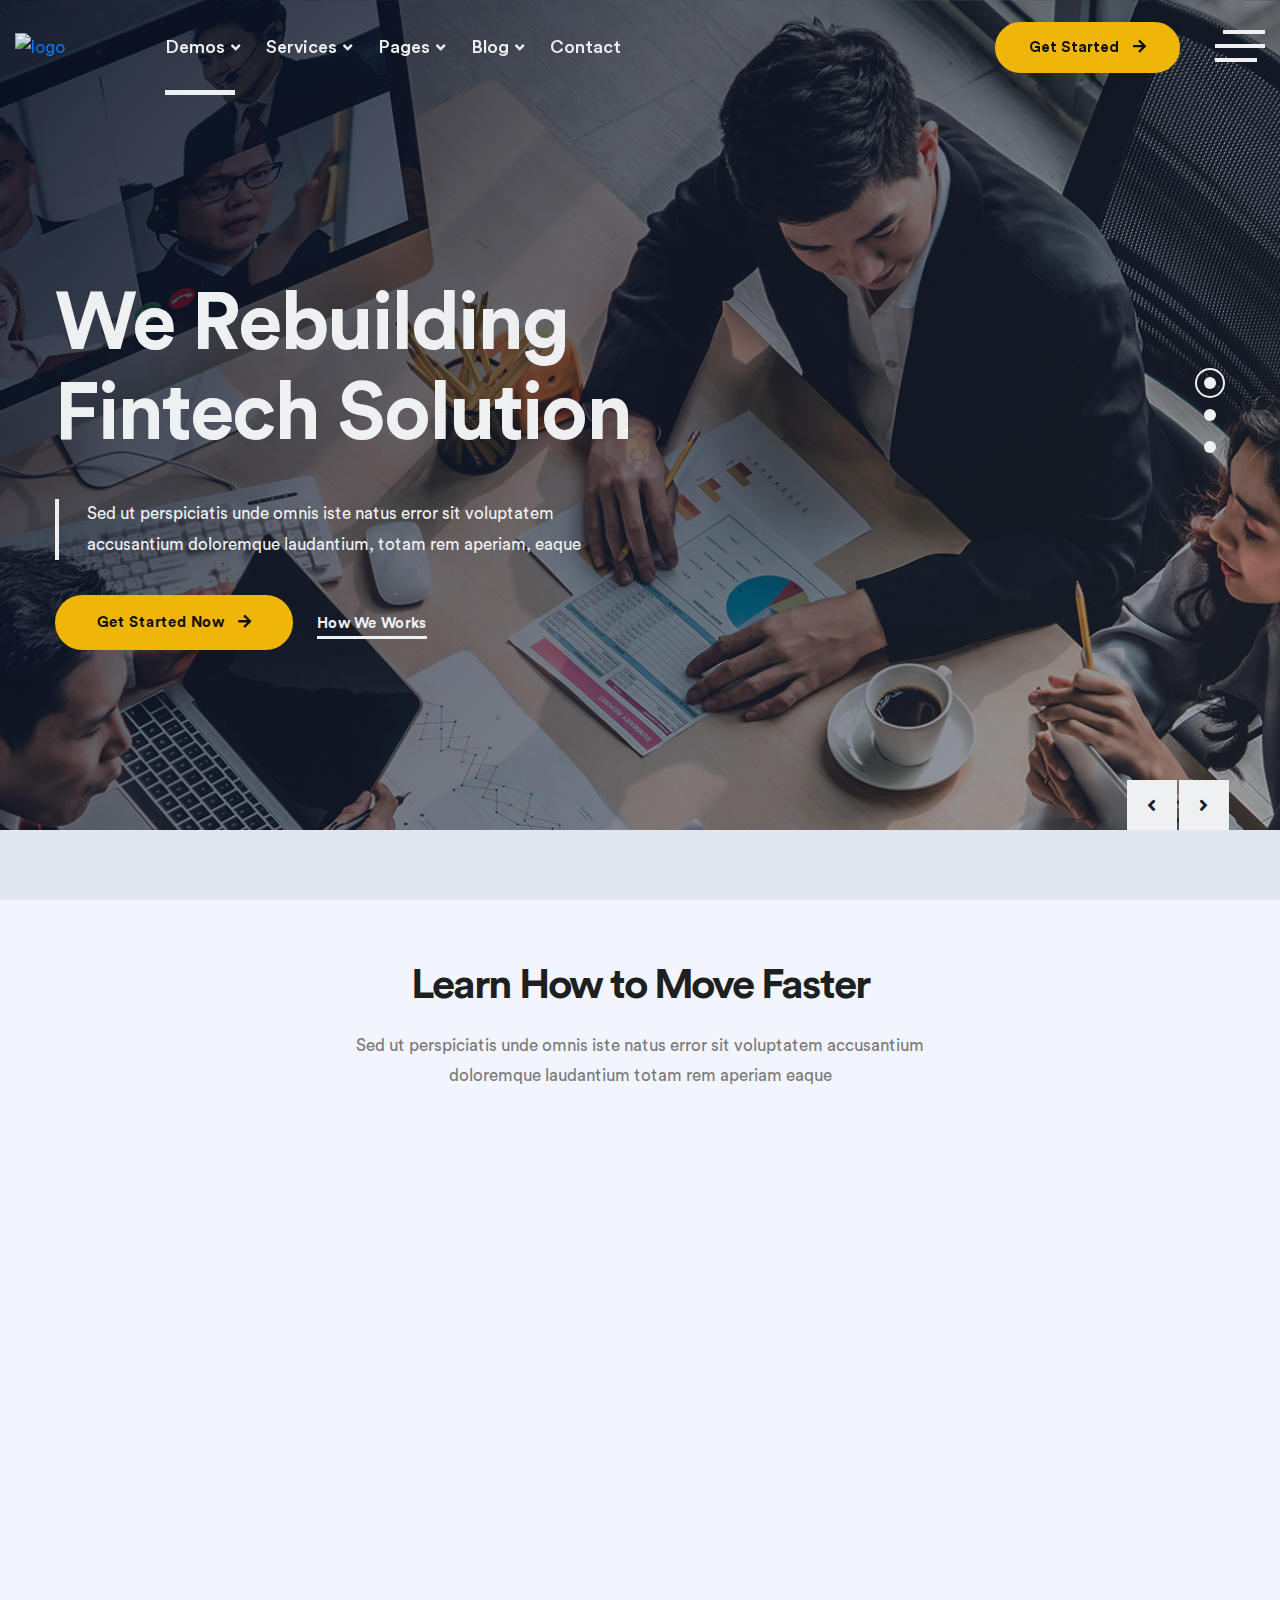
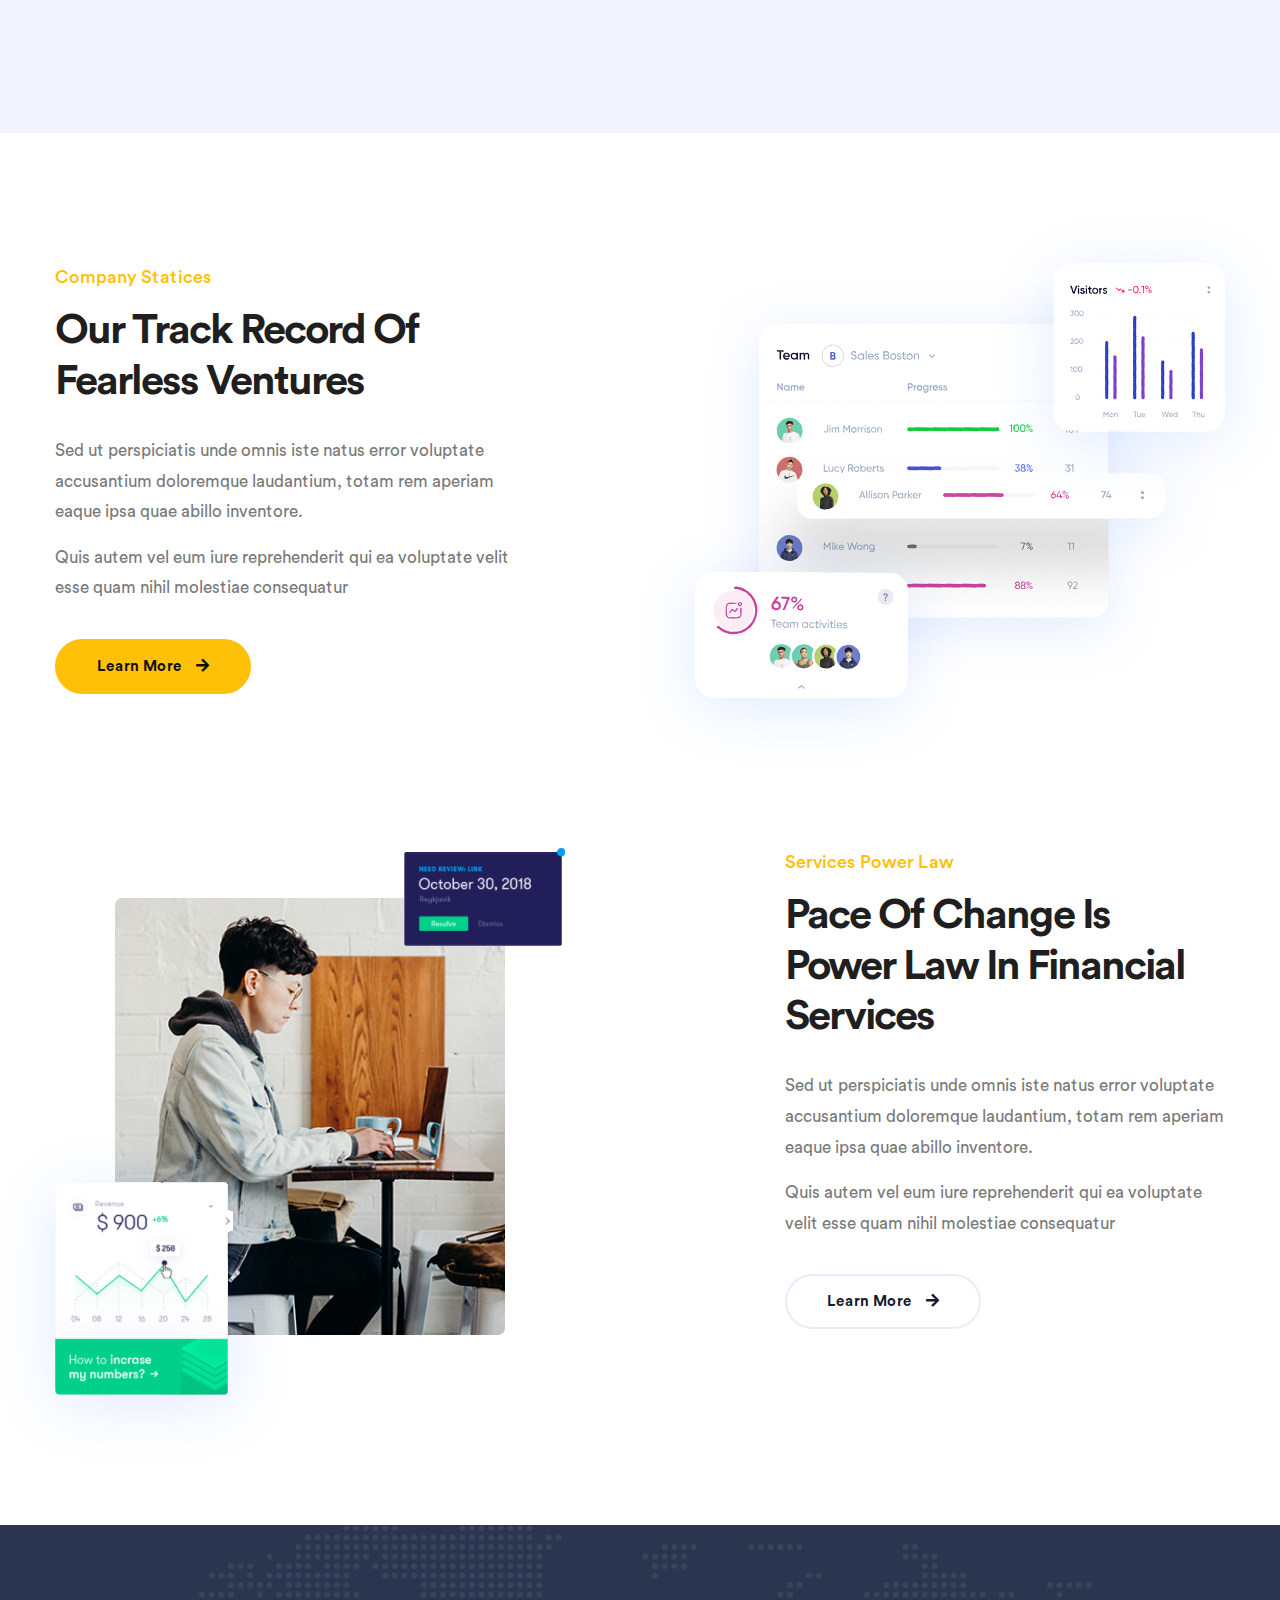
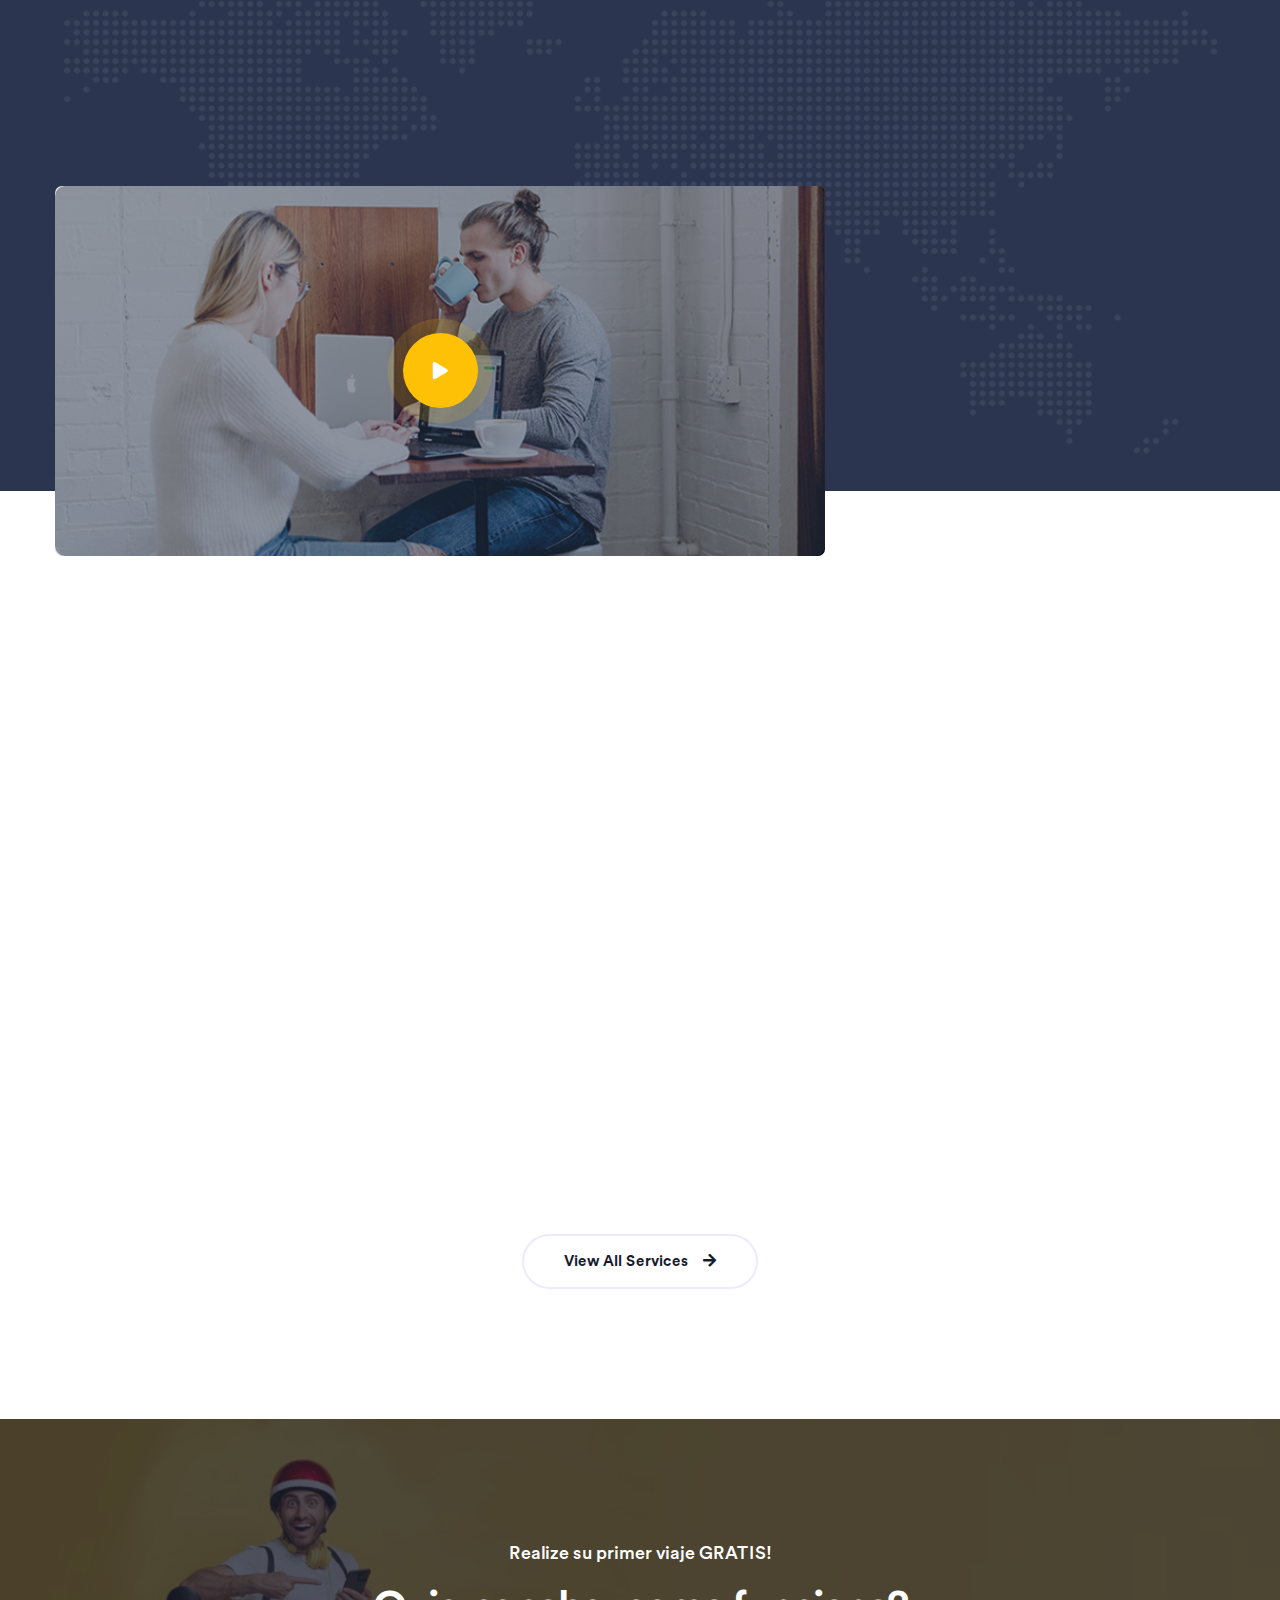
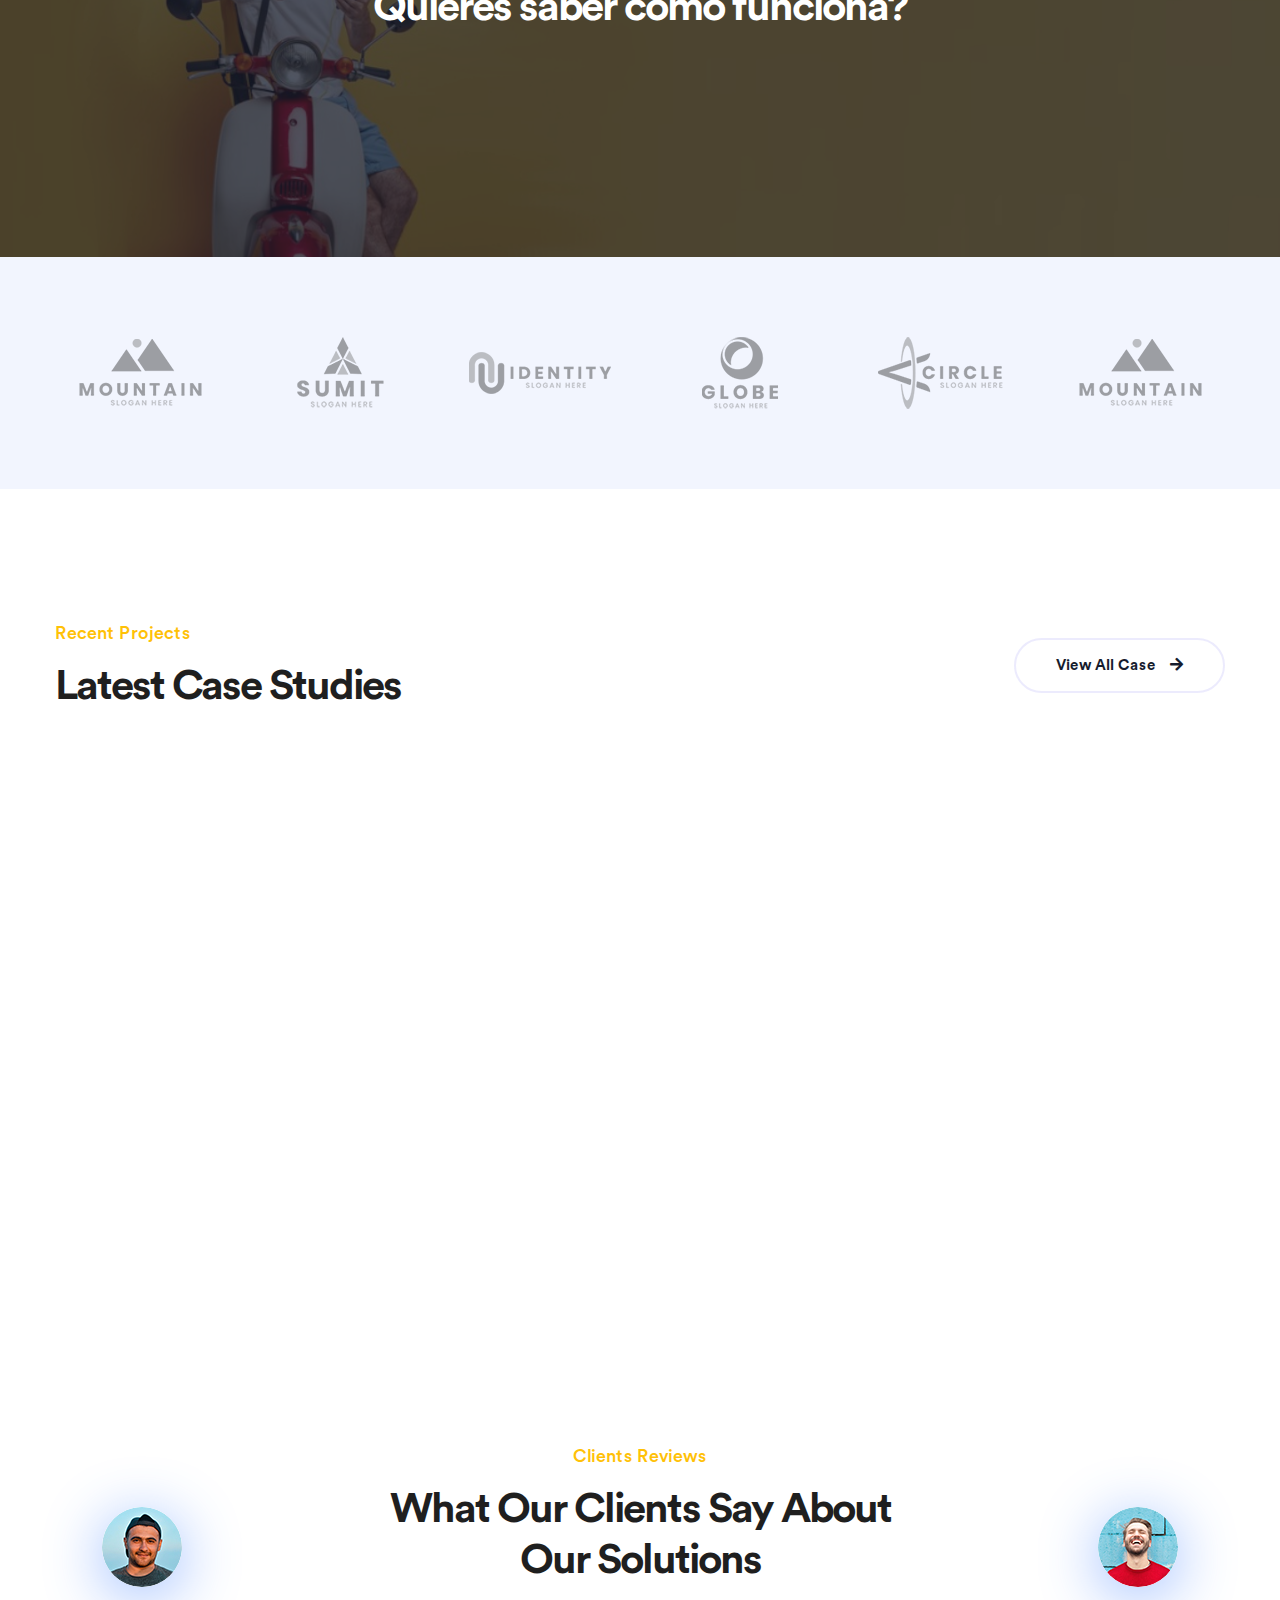
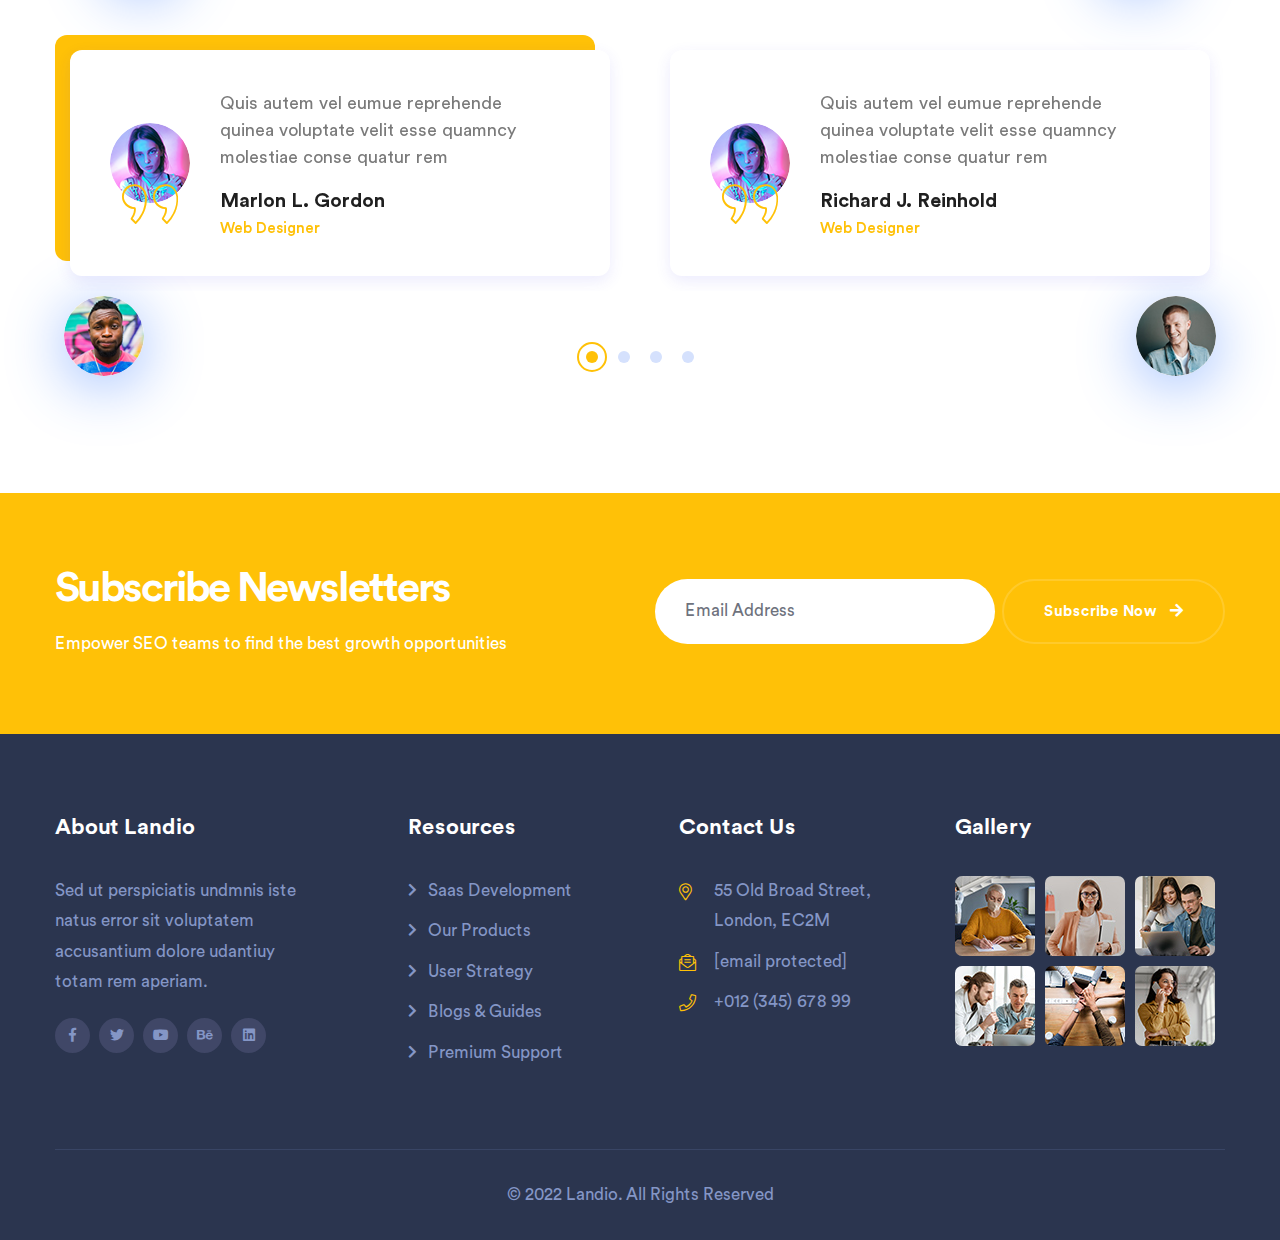
==== commit 44f0e783: "imags" ====
--- a/index-6.html
+++ b/index-6.html
@@ -649,14 +649,14 @@
                 <div class="col-xl-7 col-lg-8">
                     <div class="cta-content">
                         <div class="common-heading heading-white m-b-50 text-center">
-                            <span class="tagline">Get Free Consultations</span>
-                            <h2 class="title">Want To Know More Informations About Fintech Solutions?</h2>
+                            <span class="tagline">Realize su primer viaje GRATIS!</span>
+                            <h2 class="title">Quieres saber como funciona?</h2>
                         </div>
 
                         <ul class="cta-btns justify-content-center">
                             <li class="wow fadeInUp" data-wow-delay="0.2s">
                                 <a href="contact.html" class="template-btn primary-bg-4 shadow-none">
-                                    Get Free Quote <i class="fas fa-arrow-right"></i>
+                                    Registrarse <i class="fas fa-arrow-right"></i>
                                 </a>
                             </li>
                             <li class="wow fadeInUp" data-wow-delay="0.3s">
--- a/assets/css/style.css
+++ b/assets/css/style.css
@@ -2827,7 +2827,7 @@
 /*======= Hero Area v5 =======*/
 .hero-area-v5 {
 	background-color: var(--color-dark);
-	padding-top: 330px;
+	padding-top: 230px;
 	padding-bottom: 230px;
 	position: relative;
 	overflow: hidden;
